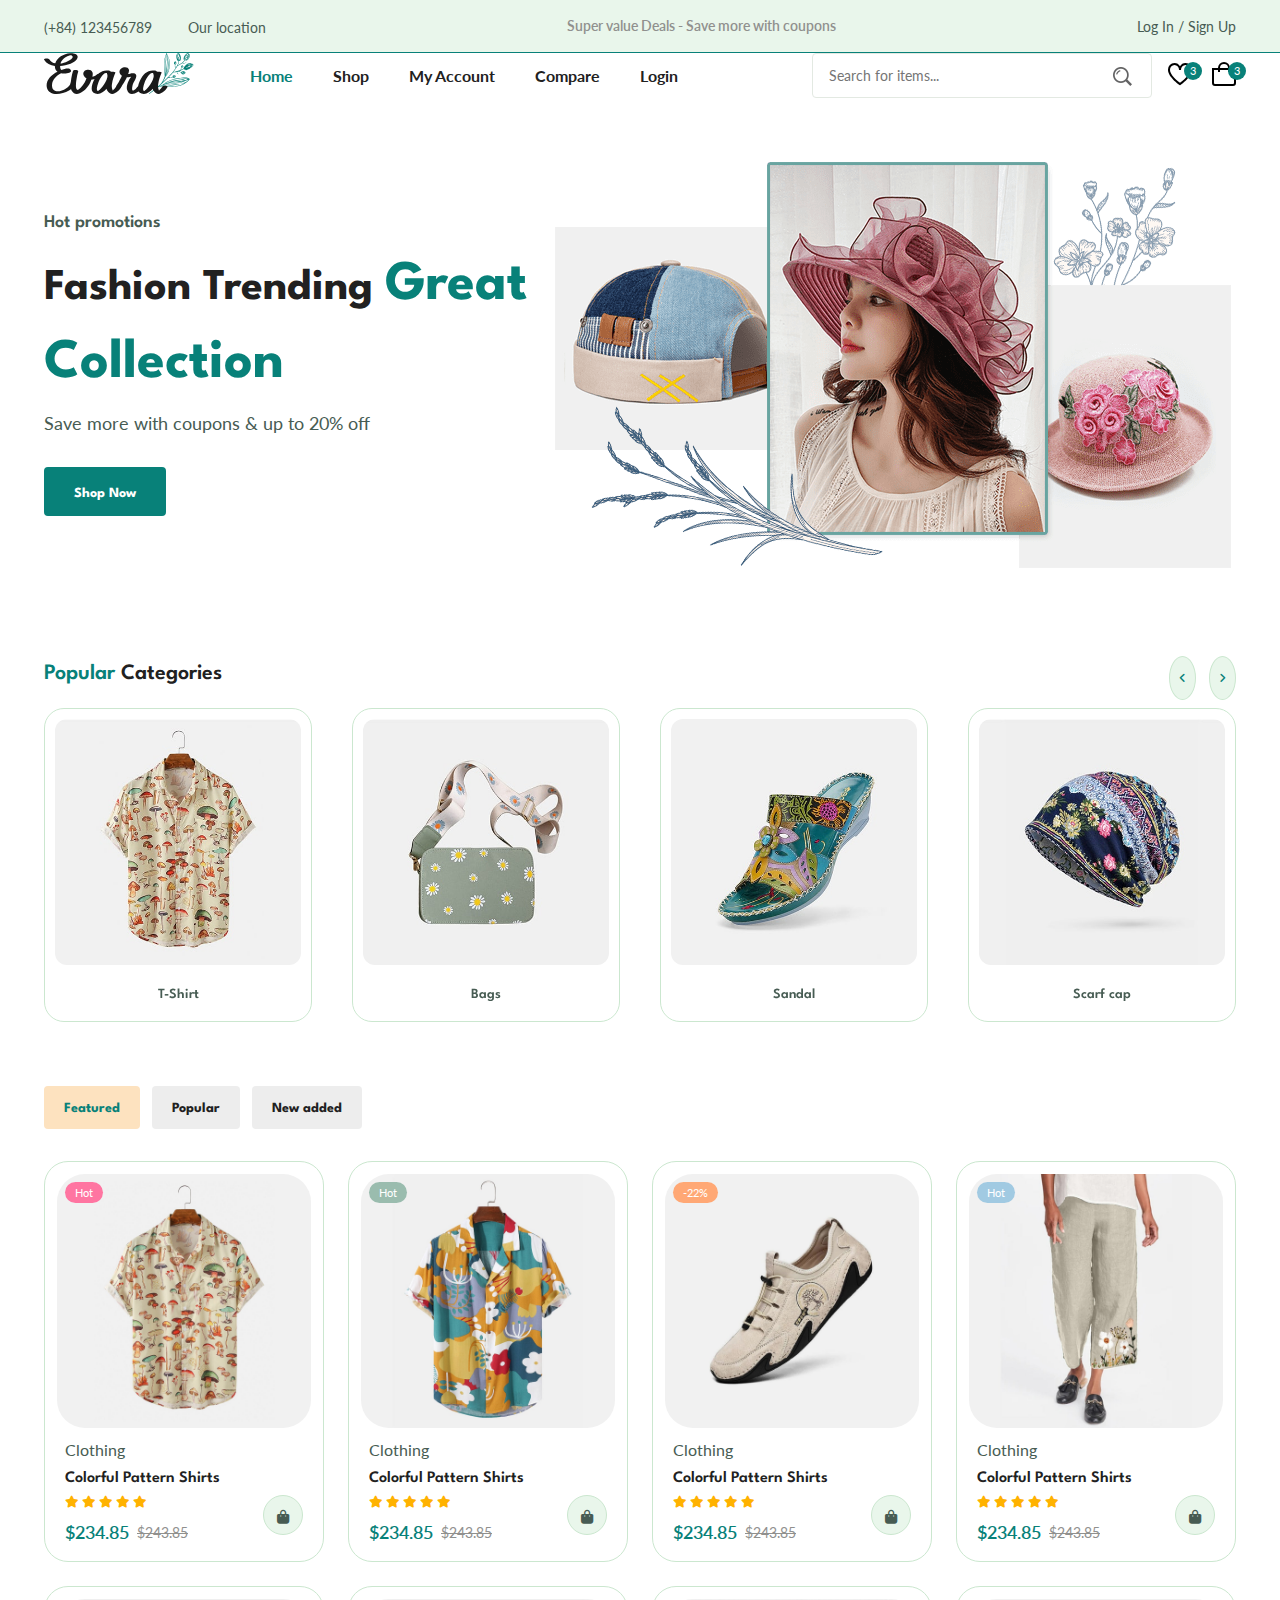
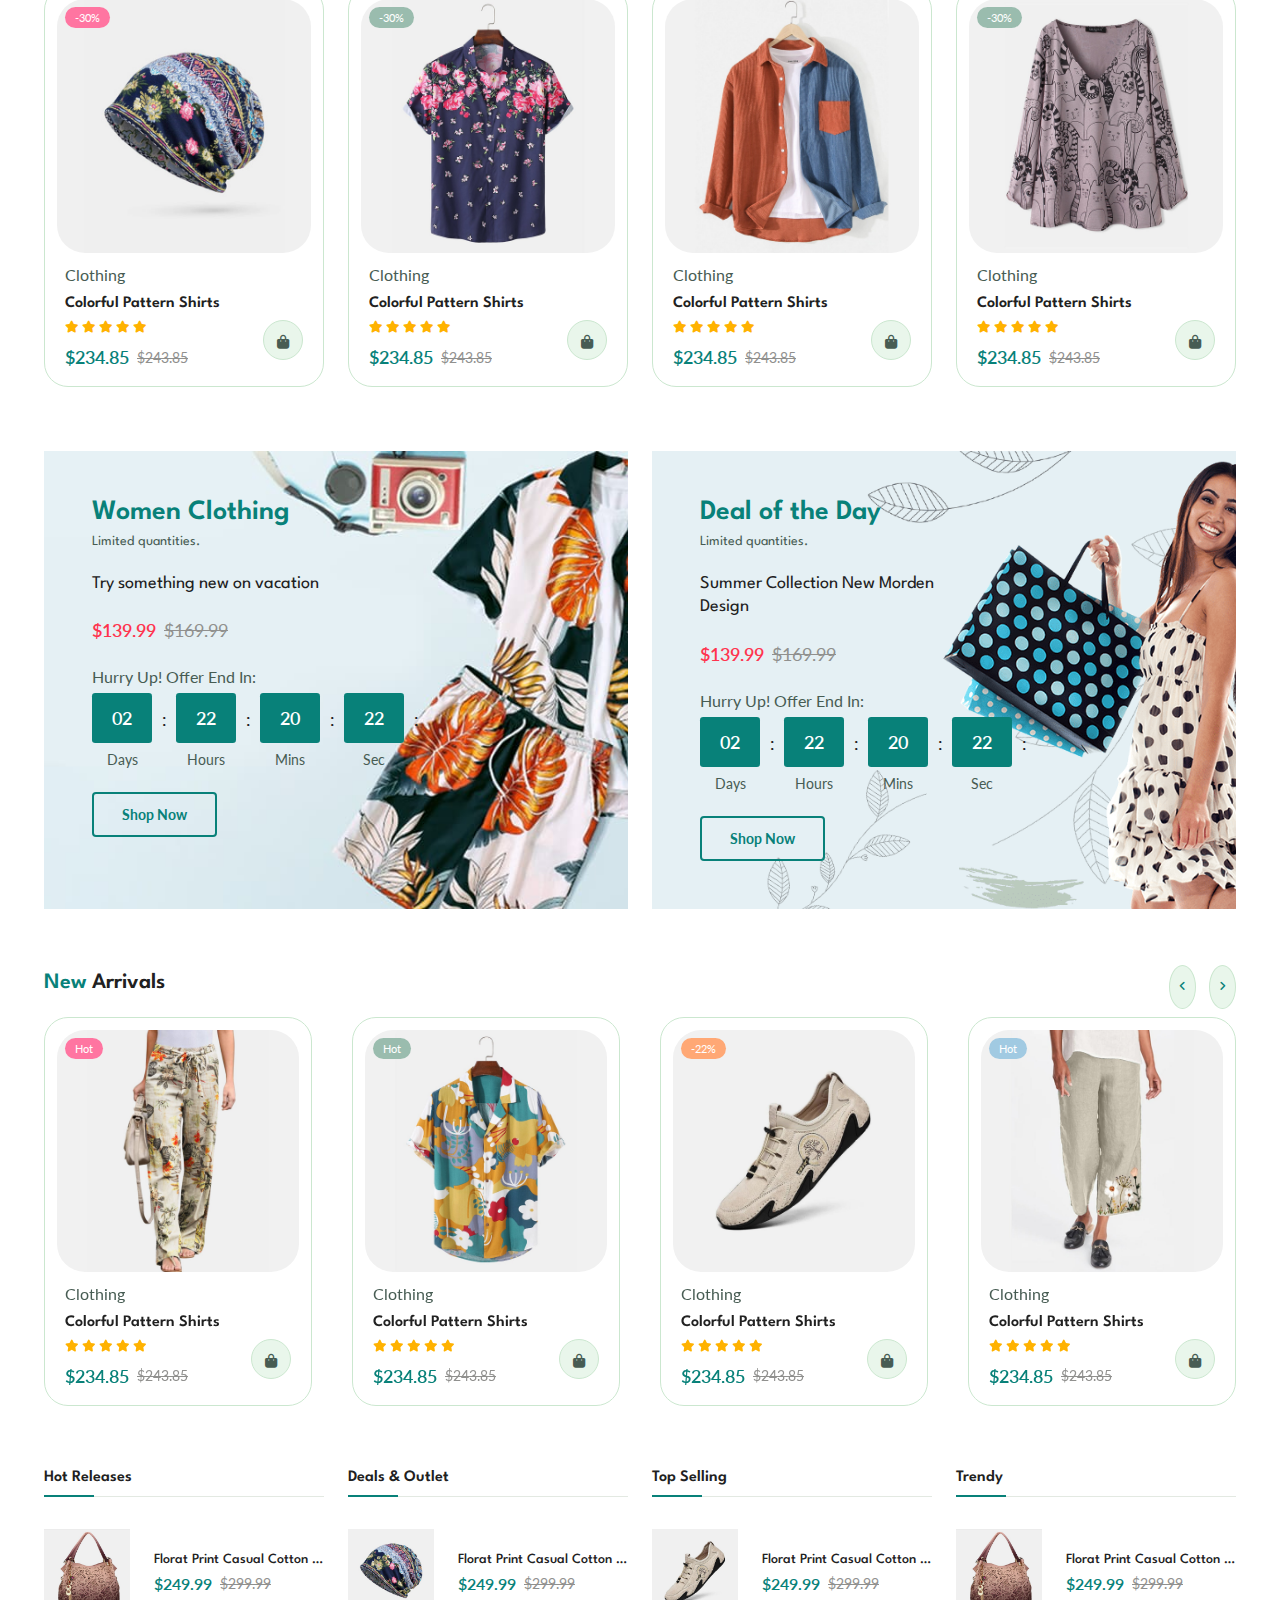
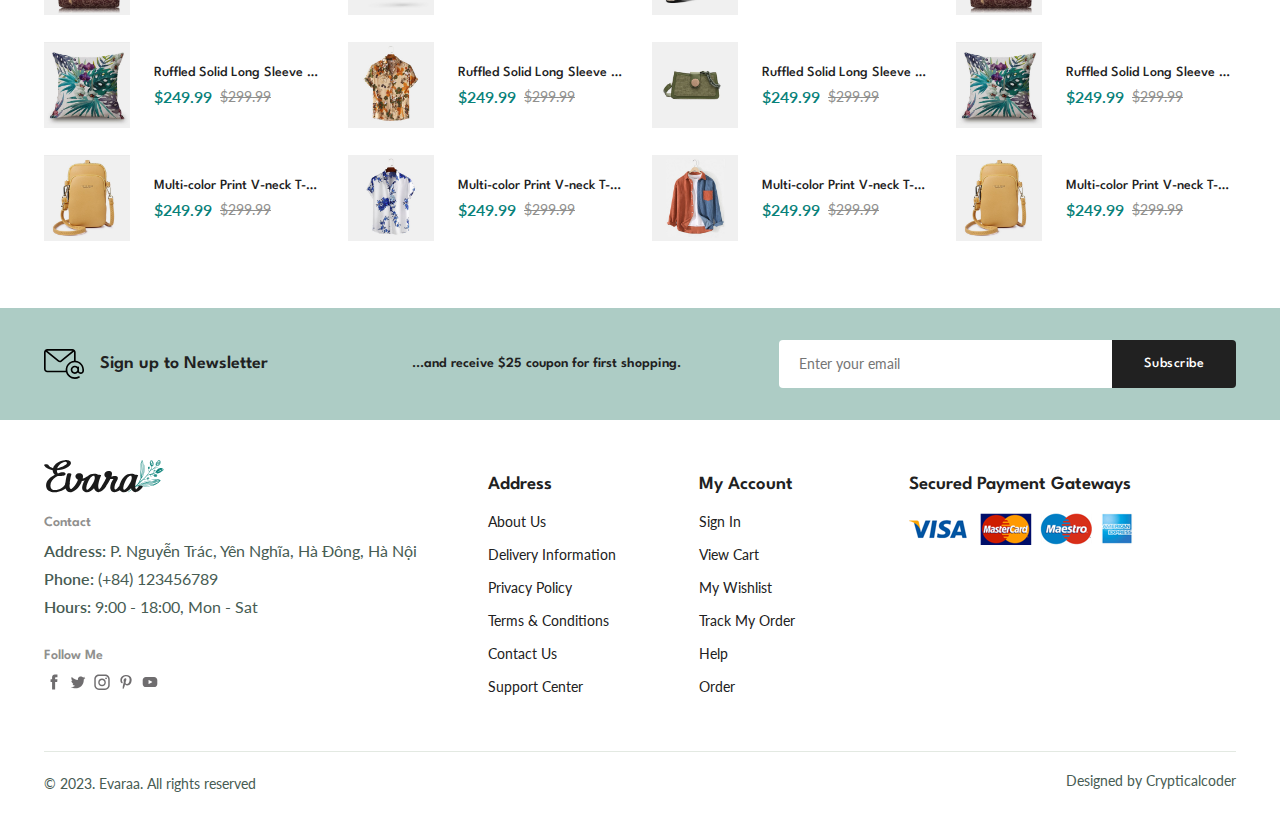
==== index.html @ 33d03ecf "first commit" ====
<!DOCTYPE html>
<html lang="en">

<head>
    <meta charset="UTF-8">
    <meta name="viewport" content="width=device-width, initial-scale=1.0">
    <link rel="stylesheet" href="./assets/css/style.css">
    <link rel="stylesheet" href="https://cdn.jsdelivr.net/npm/swiper@11/swiper-bundle.min.css" />
    <link rel="stylesheet" href="https://cdnjs.cloudflare.com/ajax/libs/font-awesome/6.5.2/css/all.min.css">
    <title>Ecommerce</title>
</head>

<body>
    <header class="header">
        <div class="header__top">
            <div class="header__container container">
                <div class="header__contact">
                    <span>(+84) 123456789</span>
                    <span>Our location</span>
                </div>
                <p class="header__alert-news">
                    Super value Deals - Save more with coupons
                </p>

                <a href="login-register.html" class="header__top-action">
                    Log In / Sign Up
                </a>
            </div>
        </div>

        <nav class="nav container">
            <a href="index.html" class="nav__logo">
                <img src="assets/img/logo.svg" alt="" class="nav__logo-img">
            </a>

            <div class="nav__menu" id="nav-menu">
                <ul class="nav__list">
                    <li class="nav__item">
                        <a href="index.html" class="nav__link active-link">Home</a>
                    </li>

                    <li class="nav__item">
                        <a href="shop.html" class="nav__link">Shop</a>
                    </li>

                    <li class="nav__item">
                        <a href="accounts.html" class="nav__link">My Account</a>
                    </li>

                    <li class="nav__item">
                        <a href="compare.html" class="nav__link">Compare</a>
                    </li>

                    <li class="nav__item">
                        <a href="login-register.html" class="nav__link">Login</a>
                    </li>
                </ul>
                <div class="header__search">
                    <input type="text" placeholder="Search for items..." class="form__input">
                    </input>
                    <button class=" search__btn">
                        <img src="assets/img/search.png" alt="">
                    </button>
                </div>
            </div>

            <div class="header__user-actions">
                <a href="wishlist.html" class="header__action-btn">
                    <img src="assets/img/icon-heart.svg" alt="">
                    <span class="count">3</span>
                </a>
                <a href="cart.html" class="header__action-btn">
                    <img src="assets/img/icon-cart.svg" alt="">
                    <span class="count">3</span>
                </a>
            </div>
        </nav>
    </header>
    <main>
        <section class="home section--lg">
            <div class="home__container container grid">
                <div class="home__content">
                    <span class="home__subtitle">
                        Hot promotions
                    </span>
                    <h1 class="home__title">
                        Fashion Trending <span>Great Collection</span>
                    </h1>
                    <p class="home__description">
                        Save more with coupons & up to 20% off
                    </p>
                    <a href="shop.html" class="btn">Shop Now</a>
                </div>
                <img src="assets/img/home-img.png" alt="" class="home__img">
            </div>
        </section>

        <section class="categories container section">
            <h3 class="section__title">
                <span>Popular</span> Categories
            </h3>
            <div class="categories__container swiper">
                <div class="swiper-wrapper">
                    <a href="shop.html" class="category__item swiper-slide">
                        <img src="assets/img/category-1.jpg" alt="" class="category__img">
                        <h3 class="category__title">T-Shirt</h3>
                    </a>

                    <a href="shop.html" class="category__item swiper-slide">
                        <img src="assets/img/category-2.jpg" alt="" class="category__img">
                        <h3 class="category__title">Bags</h3>
                    </a>

                    <a href="shop.html" class="category__item swiper-slide">
                        <img src="assets/img/category-3.jpg" alt="" class="category__img">
                        <h3 class="category__title">Sandal</h3>
                    </a>

                    <a href="shop.html" class="category__item swiper-slide">
                        <img src="assets/img/category-4.jpg" alt="" class="category__img">
                        <h3 class="category__title">Scarf cap</h3>
                    </a>

                    <a href="shop.html" class="category__item swiper-slide">
                        <img src="assets/img/category-5.jpg" alt="" class="category__img">
                        <h3 class="category__title">Scarf cap</h3>
                    </a>

                    <a href="shop.html" class="category__item swiper-slide">
                        <img src="assets/img/category-6.jpg" alt="" class="category__img">
                        <h3 class="category__title">Scarf cap</h3>
                    </a>

                    <a href="shop.html" class="category__item swiper-slide">
                        <img src="assets/img/category-7.jpg" alt="" class="category__img">
                        <h3 class="category__title">Scarf cap</h3>
                    </a>

                    <a href="shop.html" class="category__item swiper-slide">
                        <img src="assets/img/category-8.jpg" alt="" class="category__img">
                        <h3 class="category__title">Scarf cap</h3>
                    </a>

                </div>
                <div class="swiper-button-next">
                    <i class="fa-solid fa-angle-right"></i>
                </div>
                <div class="swiper-button-prev">
                    <i class="fa-solid fa-angle-left"></i>
                </div>
            </div>
        </section>

        <section class="products container section">
            <div class="tab__btns">
                <span class="tab__btn active-tab" data-target="#featured">Featured</span>
                <span class="tab__btn" data-target="#popular">Popular</span>
                <span class="tab__btn" data-target="#new-added">New added</span>
            </div>

            <div class="tab__items">
                <div class="tab__item active-tab " content id="featured">
                    <div class="products__container grid">
                        <div class="product__item">
                            <div class="product__banner">
                                <a href="details.html" class="product___images">
                                    <img src="assets/img/product-1-1.jpg" alt="" class="product__img default">

                                    <img src="assets/img/product-1-2.jpg" alt="" class="product__img hover">
                                </a>

                                <div class="product__actions">
                                    <a href="#" class="action__btn" aria-label="Quick View">
                                        <i class="fa-regular fa-eye"></i>
                                    </a>

                                    <a href="#" class="action__btn" aria-label="Add To Wishlist">
                                        <i class="fa-regular fa-heart"></i>
                                    </a>
                                    
                                    <a href="#" class="action__btn" aria-label="Compare">
                                        <i class="fa-solid fa-shuffle"></i>
                                    </a>
                                </div>

                                <div class="product__badge light-pink">Hot</div>
                            </div>

                            <div class="product__content">
                                <span class="product__catefory">Clothing</span>
                                <a href="details.html">
                                    <h3 class="product__title">Colorful Pattern Shirts</h3>
                                </a>
                                <div class="product__rating">
                                    <i class="fa-solid fa-star"></i>
                                    <i class="fa-solid fa-star"></i>
                                    <i class="fa-solid fa-star"></i>
                                    <i class="fa-solid fa-star"></i>
                                    <i class="fa-solid fa-star"></i>
                                </div>
                                <div class="product__price flex">
                                    <span class="new__price">$234.85</span>
                                    <span class="old__price">$243.85</span>
                                </div>

                                <a href="#" class="action__btn cart__btn" aria-label="Add To Cart">
                                    <i class="fa-solid fa-bag-shopping"></i>
                                </a>
                            </div>
                        </div>
                        
                        <div class="product__item">
                            <div class="product__banner">
                                <a href="details.html" class="product___images">
                                    <img src="assets/img/product-2-1.jpg" alt="" class="product__img default">

                                    <img src="assets/img/product-2-2.jpg" alt="" class="product__img hover">
                                </a>

                                <div class="product__actions">
                                    <a href="#" class="action__btn" aria-label="Quick View">
                                        <i class="fa-regular fa-eye"></i>
                                    </a>

                                    <a href="#" class="action__btn" aria-label="Add To Wishlist">
                                        <i class="fa-regular fa-heart"></i>
                                    </a>
                                    
                                    <a href="#" class="action__btn" aria-label="Compare">
                                        <i class="fa-solid fa-shuffle"></i>
                                    </a>
                                </div>

                                <div class="product__badge light-green">Hot</div>
                            </div>

                            <div class="product__content">
                                <span class="product__catefory">Clothing</span>
                                <a href="details.html">
                                    <h3 class="product__title">Colorful Pattern Shirts</h3>
                                </a>
                                <div class="product__rating">
                                    <i class="fa-solid fa-star"></i>
                                    <i class="fa-solid fa-star"></i>
                                    <i class="fa-solid fa-star"></i>
                                    <i class="fa-solid fa-star"></i>
                                    <i class="fa-solid fa-star"></i>
                                </div>
                                <div class="product__price flex">
                                    <span class="new__price">$234.85</span>
                                    <span class="old__price">$243.85</span>
                                </div>

                                <a href="#" class="action__btn cart__btn" aria-label="Add To Cart">
                                    <i class="fa-solid fa-bag-shopping"></i>
                                </a>
                            </div>
                        </div>

                        <div class="product__item">
                            <div class="product__banner">
                                <a href="details.html" class="product___images">
                                    <img src="assets/img/product-3-1.jpg" alt="" class="product__img default">

                                    <img src="assets/img/product-3-2.jpg" alt="" class="product__img hover">
                                </a>

                                <div class="product__actions">
                                    <a href="#" class="action__btn" aria-label="Quick View">
                                        <i class="fa-regular fa-eye"></i>
                                    </a>

                                    <a href="#" class="action__btn" aria-label="Add To Wishlist">
                                        <i class="fa-regular fa-heart"></i>
                                    </a>
                                    
                                    <a href="#" class="action__btn" aria-label="Compare">
                                        <i class="fa-solid fa-shuffle"></i>
                                    </a>
                                </div>

                                <div class="product__badge light-orange">-22%</div>
                            </div>

                            <div class="product__content">
                                <span class="product__catefory">Clothing</span>
                                <a href="details.html">
                                    <h3 class="product__title">Colorful Pattern Shirts</h3>
                                </a>
                                <div class="product__rating">
                                    <i class="fa-solid fa-star"></i>
                                    <i class="fa-solid fa-star"></i>
                                    <i class="fa-solid fa-star"></i>
                                    <i class="fa-solid fa-star"></i>
                                    <i class="fa-solid fa-star"></i>
                                </div>
                                <div class="product__price flex">
                                    <span class="new__price">$234.85</span>
                                    <span class="old__price">$243.85</span>
                                </div>

                                <a href="#" class="action__btn cart__btn" aria-label="Add To Cart">
                                    <i class="fa-solid fa-bag-shopping"></i>
                                </a>
                            </div>
                        </div>

                        <div class="product__item">
                            <div class="product__banner">
                                <a href="details.html" class="product___images">
                                    <img src="assets/img/product-4-1.jpg" alt="" class="product__img default">

                                    <img src="assets/img/product-4-2.jpg" alt="" class="product__img hover">
                                </a>

                                <div class="product__actions">
                                    <a href="#" class="action__btn" aria-label="Quick View">
                                        <i class="fa-regular fa-eye"></i>
                                    </a>

                                    <a href="#" class="action__btn" aria-label="Add To Wishlist">
                                        <i class="fa-regular fa-heart"></i>
                                    </a>
                                    
                                    <a href="#" class="action__btn" aria-label="Compare">
                                        <i class="fa-solid fa-shuffle"></i>
                                    </a>
                                </div>

                                <div class="product__badge light-blue">Hot</div>
                            </div>

                            <div class="product__content">
                                <span class="product__catefory">Clothing</span>
                                <a href="details.html">
                                    <h3 class="product__title">Colorful Pattern Shirts</h3>
                                </a>
                                <div class="product__rating">
                                    <i class="fa-solid fa-star"></i>
                                    <i class="fa-solid fa-star"></i>
                                    <i class="fa-solid fa-star"></i>
                                    <i class="fa-solid fa-star"></i>
                                    <i class="fa-solid fa-star"></i>
                                </div>
                                <div class="product__price flex">
                                    <span class="new__price">$234.85</span>
                                    <span class="old__price">$243.85</span>
                                </div>

                                <a href="#" class="action__btn cart__btn" aria-label="Add To Cart">
                                    <i class="fa-solid fa-bag-shopping"></i>
                                </a>
                            </div>
                        </div>

                        <div class="product__item">
                            <div class="product__banner">
                                <a href="details.html" class="product___images">
                                    <img src="assets/img/product-5-1.jpg" alt="" class="product__img default">

                                    <img src="assets/img/product-5-2.jpg" alt="" class="product__img hover">
                                </a>

                                <div class="product__actions">
                                    <a href="#" class="action__btn" aria-label="Quick View">
                                        <i class="fa-regular fa-eye"></i>
                                    </a>

                                    <a href="#" class="action__btn" aria-label="Add To Wishlist">
                                        <i class="fa-regular fa-heart"></i>
                                    </a>
                                    
                                    <a href="#" class="action__btn" aria-label="Compare">
                                        <i class="fa-solid fa-shuffle"></i>
                                    </a>
                                </div>

                                <div class="product__badge light-pink">-30%</div>
                            </div>

                            <div class="product__content">
                                <span class="product__catefory">Clothing</span>
                                <a href="details.html">
                                    <h3 class="product__title">Colorful Pattern Shirts</h3>
                                </a>
                                <div class="product__rating">
                                    <i class="fa-solid fa-star"></i>
                                    <i class="fa-solid fa-star"></i>
                                    <i class="fa-solid fa-star"></i>
                                    <i class="fa-solid fa-star"></i>
                                    <i class="fa-solid fa-star"></i>
                                </div>
                                <div class="product__price flex">
                                    <span class="new__price">$234.85</span>
                                    <span class="old__price">$243.85</span>
                                </div>

                                <a href="#" class="action__btn cart__btn" aria-label="Add To Cart">
                                    <i class="fa-solid fa-bag-shopping"></i>
                                </a>
                            </div>
                        </div>

                        <div class="product__item">
                            <div class="product__banner">
                                <a href="details.html" class="product___images">
                                    <img src="assets/img/product-6-1.jpg" alt="" class="product__img default">

                                    <img src="assets/img/product-6-2.jpg" alt="" class="product__img hover">
                                </a>

                                <div class="product__actions">
                                    <a href="#" class="action__btn" aria-label="Quick View">
                                        <i class="fa-regular fa-eye"></i>
                                    </a>

                                    <a href="#" class="action__btn" aria-label="Add To Wishlist">
                                        <i class="fa-regular fa-heart"></i>
                                    </a>
                                    
                                    <a href="#" class="action__btn" aria-label="Compare">
                                        <i class="fa-solid fa-shuffle"></i>
                                    </a>
                                </div>

                                <div class="product__badge light-green">-30%</div>
                            </div>

                            <div class="product__content">
                                <span class="product__catefory">Clothing</span>
                                <a href="details.html">
                                    <h3 class="product__title">Colorful Pattern Shirts</h3>
                                </a>
                                <div class="product__rating">
                                    <i class="fa-solid fa-star"></i>
                                    <i class="fa-solid fa-star"></i>
                                    <i class="fa-solid fa-star"></i>
                                    <i class="fa-solid fa-star"></i>
                                    <i class="fa-solid fa-star"></i>
                                </div>
                                <div class="product__price flex">
                                    <span class="new__price">$234.85</span>
                                    <span class="old__price">$243.85</span>
                                </div>

                                <a href="#" class="action__btn cart__btn" aria-label="Add To Cart">
                                    <i class="fa-solid fa-bag-shopping"></i>
                                </a>
                            </div>
                        </div>

                        <div class="product__item">
                            <div class="product__banner">
                                <a href="details.html" class="product___images">
                                    <img src="assets/img/product-8-1.jpg" alt="" class="product__img default">

                                    <img src="assets/img/product-8-2.jpg" alt="" class="product__img hover">
                                </a>

                                <div class="product__actions">
                                    <a href="#" class="action__btn" aria-label="Quick View">
                                        <i class="fa-regular fa-eye"></i>
                                    </a>

                                    <a href="#" class="action__btn" aria-label="Add To Wishlist">
                                        <i class="fa-regular fa-heart"></i>
                                    </a>
                                    
                                    <a href="#" class="action__btn" aria-label="Compare">
                                        <i class="fa-solid fa-shuffle"></i>
                                    </a>
                                </div>

                                <!-- <div class="product__badge light-green">-30%</div> -->
                            </div>

                            <div class="product__content">
                                <span class="product__catefory">Clothing</span>
                                <a href="details.html">
                                    <h3 class="product__title">Colorful Pattern Shirts</h3>
                                </a>
                                <div class="product__rating">
                                    <i class="fa-solid fa-star"></i>
                                    <i class="fa-solid fa-star"></i>
                                    <i class="fa-solid fa-star"></i>
                                    <i class="fa-solid fa-star"></i>
                                    <i class="fa-solid fa-star"></i>
                                </div>
                                <div class="product__price flex">
                                    <span class="new__price">$234.85</span>
                                    <span class="old__price">$243.85</span>
                                </div>

                                <a href="#" class="action__btn cart__btn" aria-label="Add To Cart">
                                    <i class="fa-solid fa-bag-shopping"></i>
                                </a>
                            </div>
                        </div>

                        <div class="product__item">
                            <div class="product__banner">
                                <a href="details.html" class="product___images">
                                    <img src="assets/img/product-7-1.jpg" alt="" class="product__img default">

                                    <img src="assets/img/product-7-2.jpg" alt="" class="product__img hover">
                                </a>

                                <div class="product__actions">
                                    <a href="#" class="action__btn" aria-label="Quick View">
                                        <i class="fa-regular fa-eye"></i>
                                    </a>

                                    <a href="#" class="action__btn" aria-label="Add To Wishlist">
                                        <i class="fa-regular fa-heart"></i>
                                    </a>
                                    
                                    <a href="#" class="action__btn" aria-label="Compare">
                                        <i class="fa-solid fa-shuffle"></i>
                                    </a>
                                </div>

                                <div class="product__badge light-green">-30%</div>
                            </div>

                            <div class="product__content">
                                <span class="product__catefory">Clothing</span>
                                <a href="details.html">
                                    <h3 class="product__title">Colorful Pattern Shirts</h3>
                                </a>
                                <div class="product__rating">
                                    <i class="fa-solid fa-star"></i>
                                    <i class="fa-solid fa-star"></i>
                                    <i class="fa-solid fa-star"></i>
                                    <i class="fa-solid fa-star"></i>
                                    <i class="fa-solid fa-star"></i>
                                </div>
                                <div class="product__price flex">
                                    <span class="new__price">$234.85</span>
                                    <span class="old__price">$243.85</span>
                                </div>

                                <a href="#" class="action__btn cart__btn" aria-label="Add To Cart">
                                    <i class="fa-solid fa-bag-shopping"></i>
                                </a>
                            </div>
                        </div>
                    </div>
                </div>
                
                <div class="tab__item" content id="popular">
                    <div class="products__container grid">
                        <div class="product__item">
                            <div class="product__banner">
                                <a href="details.html" class="product___images">
                                    <img src="assets/img/product-10-1.jpg" alt="" class="product__img default">

                                    <img src="assets/img/product-10-2.jpg" alt="" class="product__img hover">
                                </a>

                                <div class="product__actions">
                                    <a href="#" class="action__btn" aria-label="Quick View">
                                        <i class="fa-regular fa-eye"></i>
                                    </a>

                                    <a href="#" class="action__btn" aria-label="Add To Wishlist">
                                        <i class="fa-regular fa-heart"></i>
                                    </a>
                                    
                                    <a href="#" class="action__btn" aria-label="Compare">
                                        <i class="fa-solid fa-shuffle"></i>
                                    </a>
                                </div>

                                <div class="product__badge light-pink">Hot</div>
                            </div>

                            <div class="product__content">
                                <span class="product__catefory">Clothing</span>
                                <a href="details.html">
                                    <h3 class="product__title">Colorful Pattern Shirts</h3>
                                </a>
                                <div class="product__rating">
                                    <i class="fa-solid fa-star"></i>
                                    <i class="fa-solid fa-star"></i>
                                    <i class="fa-solid fa-star"></i>
                                    <i class="fa-solid fa-star"></i>
                                    <i class="fa-solid fa-star"></i>
                                </div>
                                <div class="product__price flex">
                                    <span class="new__price">$234.85</span>
                                    <span class="old__price">$243.85</span>
                                </div>

                                <a href="#" class="action__btn cart__btn" aria-label="Add To Cart">
                                    <i class="fa-solid fa-bag-shopping"></i>
                                </a>
                            </div>
                        </div>
                        
                        <div class="product__item">
                            <div class="product__banner">
                                <a href="details.html" class="product___images">
                                    <img src="assets/img/product-2-1.jpg" alt="" class="product__img default">

                                    <img src="assets/img/product-2-2.jpg" alt="" class="product__img hover">
                                </a>

                                <div class="product__actions">
                                    <a href="#" class="action__btn" aria-label="Quick View">
                                        <i class="fa-regular fa-eye"></i>
                                    </a>

                                    <a href="#" class="action__btn" aria-label="Add To Wishlist">
                                        <i class="fa-regular fa-heart"></i>
                                    </a>
                                    
                                    <a href="#" class="action__btn" aria-label="Compare">
                                        <i class="fa-solid fa-shuffle"></i>
                                    </a>
                                </div>

                                <div class="product__badge light-green">Hot</div>
                            </div>

                            <div class="product__content">
                                <span class="product__catefory">Clothing</span>
                                <a href="details.html">
                                    <h3 class="product__title">Colorful Pattern Shirts</h3>
                                </a>
                                <div class="product__rating">
                                    <i class="fa-solid fa-star"></i>
                                    <i class="fa-solid fa-star"></i>
                                    <i class="fa-solid fa-star"></i>
                                    <i class="fa-solid fa-star"></i>
                                    <i class="fa-solid fa-star"></i>
                                </div>
                                <div class="product__price flex">
                                    <span class="new__price">$234.85</span>
                                    <span class="old__price">$243.85</span>
                                </div>

                                <a href="#" class="action__btn cart__btn" aria-label="Add To Cart">
                                    <i class="fa-solid fa-bag-shopping"></i>
                                </a>
                            </div>
                        </div>

                        <div class="product__item">
                            <div class="product__banner">
                                <a href="details.html" class="product___images">
                                    <img src="assets/img/product-3-1.jpg" alt="" class="product__img default">

                                    <img src="assets/img/product-3-2.jpg" alt="" class="product__img hover">
                                </a>

                                <div class="product__actions">
                                    <a href="#" class="action__btn" aria-label="Quick View">
                                        <i class="fa-regular fa-eye"></i>
                                    </a>

                                    <a href="#" class="action__btn" aria-label="Add To Wishlist">
                                        <i class="fa-regular fa-heart"></i>
                                    </a>
                                    
                                    <a href="#" class="action__btn" aria-label="Compare">
                                        <i class="fa-solid fa-shuffle"></i>
                                    </a>
                                </div>

                                <div class="product__badge light-orange">-22%</div>
                            </div>

                            <div class="product__content">
                                <span class="product__catefory">Clothing</span>
                                <a href="details.html">
                                    <h3 class="product__title">Colorful Pattern Shirts</h3>
                                </a>
                                <div class="product__rating">
                                    <i class="fa-solid fa-star"></i>
                                    <i class="fa-solid fa-star"></i>
                                    <i class="fa-solid fa-star"></i>
                                    <i class="fa-solid fa-star"></i>
                                    <i class="fa-solid fa-star"></i>
                                </div>
                                <div class="product__price flex">
                                    <span class="new__price">$234.85</span>
                                    <span class="old__price">$243.85</span>
                                </div>

                                <a href="#" class="action__btn cart__btn" aria-label="Add To Cart">
                                    <i class="fa-solid fa-bag-shopping"></i>
                                </a>
                            </div>
                        </div>

                        <div class="product__item">
                            <div class="product__banner">
                                <a href="details.html" class="product___images">
                                    <img src="assets/img/product-4-1.jpg" alt="" class="product__img default">

                                    <img src="assets/img/product-4-2.jpg" alt="" class="product__img hover">
                                </a>

                                <div class="product__actions">
                                    <a href="#" class="action__btn" aria-label="Quick View">
                                        <i class="fa-regular fa-eye"></i>
                                    </a>

                                    <a href="#" class="action__btn" aria-label="Add To Wishlist">
                                        <i class="fa-regular fa-heart"></i>
                                    </a>
                                    
                                    <a href="#" class="action__btn" aria-label="Compare">
                                        <i class="fa-solid fa-shuffle"></i>
                                    </a>
                                </div>

                                <div class="product__badge light-blue">Hot</div>
                            </div>

                            <div class="product__content">
                                <span class="product__catefory">Clothing</span>
                                <a href="details.html">
                                    <h3 class="product__title">Colorful Pattern Shirts</h3>
                                </a>
                                <div class="product__rating">
                                    <i class="fa-solid fa-star"></i>
                                    <i class="fa-solid fa-star"></i>
                                    <i class="fa-solid fa-star"></i>
                                    <i class="fa-solid fa-star"></i>
                                    <i class="fa-solid fa-star"></i>
                                </div>
                                <div class="product__price flex">
                                    <span class="new__price">$234.85</span>
                                    <span class="old__price">$243.85</span>
                                </div>

                                <a href="#" class="action__btn cart__btn" aria-label="Add To Cart">
                                    <i class="fa-solid fa-bag-shopping"></i>
                                </a>
                            </div>
                        </div>

                        <div class="product__item">
                            <div class="product__banner">
                                <a href="details.html" class="product___images">
                                    <img src="assets/img/product-5-1.jpg" alt="" class="product__img default">

                                    <img src="assets/img/product-5-2.jpg" alt="" class="product__img hover">
                                </a>

                                <div class="product__actions">
                                    <a href="#" class="action__btn" aria-label="Quick View">
                                        <i class="fa-regular fa-eye"></i>
                                    </a>

                                    <a href="#" class="action__btn" aria-label="Add To Wishlist">
                                        <i class="fa-regular fa-heart"></i>
                                    </a>
                                    
                                    <a href="#" class="action__btn" aria-label="Compare">
                                        <i class="fa-solid fa-shuffle"></i>
                                    </a>
                                </div>

                                <div class="product__badge light-pink">-30%</div>
                            </div>

                            <div class="product__content">
                                <span class="product__catefory">Clothing</span>
                                <a href="details.html">
                                    <h3 class="product__title">Colorful Pattern Shirts</h3>
                                </a>
                                <div class="product__rating">
                                    <i class="fa-solid fa-star"></i>
                                    <i class="fa-solid fa-star"></i>
                                    <i class="fa-solid fa-star"></i>
                                    <i class="fa-solid fa-star"></i>
                                    <i class="fa-solid fa-star"></i>
                                </div>
                                <div class="product__price flex">
                                    <span class="new__price">$234.85</span>
                                    <span class="old__price">$243.85</span>
                                </div>

                                <a href="#" class="action__btn cart__btn" aria-label="Add To Cart">
                                    <i class="fa-solid fa-bag-shopping"></i>
                                </a>
                            </div>
                        </div>

                        <div class="product__item">
                            <div class="product__banner">
                                <a href="details.html" class="product___images">
                                    <img src="assets/img/product-6-1.jpg" alt="" class="product__img default">

                                    <img src="assets/img/product-6-2.jpg" alt="" class="product__img hover">
                                </a>

                                <div class="product__actions">
                                    <a href="#" class="action__btn" aria-label="Quick View">
                                        <i class="fa-regular fa-eye"></i>
                                    </a>

                                    <a href="#" class="action__btn" aria-label="Add To Wishlist">
                                        <i class="fa-regular fa-heart"></i>
                                    </a>
                                    
                                    <a href="#" class="action__btn" aria-label="Compare">
                                        <i class="fa-solid fa-shuffle"></i>
                                    </a>
                                </div>

                                <div class="product__badge light-green">-30%</div>
                            </div>

                            <div class="product__content">
                                <span class="product__catefory">Clothing</span>
                                <a href="details.html">
                                    <h3 class="product__title">Colorful Pattern Shirts</h3>
                                </a>
                                <div class="product__rating">
                                    <i class="fa-solid fa-star"></i>
                                    <i class="fa-solid fa-star"></i>
                                    <i class="fa-solid fa-star"></i>
                                    <i class="fa-solid fa-star"></i>
                                    <i class="fa-solid fa-star"></i>
                                </div>
                                <div class="product__price flex">
                                    <span class="new__price">$234.85</span>
                                    <span class="old__price">$243.85</span>
                                </div>

                                <a href="#" class="action__btn cart__btn" aria-label="Add To Cart">
                                    <i class="fa-solid fa-bag-shopping"></i>
                                </a>
                            </div>
                        </div>

                        <div class="product__item">
                            <div class="product__banner">
                                <a href="details.html" class="product___images">
                                    <img src="assets/img/product-8-1.jpg" alt="" class="product__img default">

                                    <img src="assets/img/product-8-2.jpg" alt="" class="product__img hover">
                                </a>

                                <div class="product__actions">
                                    <a href="#" class="action__btn" aria-label="Quick View">
                                        <i class="fa-regular fa-eye"></i>
                                    </a>

                                    <a href="#" class="action__btn" aria-label="Add To Wishlist">
                                        <i class="fa-regular fa-heart"></i>
                                    </a>
                                    
                                    <a href="#" class="action__btn" aria-label="Compare">
                                        <i class="fa-regular fa-shuffle"></i>
                                    </a>
                                </div>

                                <!-- <div class="product__badge light-green">-30%</div> -->
                            </div>

                            <div class="product__content">
                                <span class="product__catefory">Clothing</span>
                                <a href="details.html">
                                    <h3 class="product__title">Colorful Pattern Shirts</h3>
                                </a>
                                <div class="product__rating">
                                    <i class="fa-solid fa-star"></i>
                                    <i class="fa-solid fa-star"></i>
                                    <i class="fa-solid fa-star"></i>
                                    <i class="fa-solid fa-star"></i>
                                    <i class="fa-solid fa-star"></i>
                                </div>
                                <div class="product__price flex">
                                    <span class="new__price">$234.85</span>
                                    <span class="old__price">$243.85</span>
                                </div>

                                <a href="#" class="action__btn cart__btn" aria-label="Add To Cart">
                                    <i class="fa-solid fa-bag-shopping"></i>
                                </a>
                            </div>
                        </div>

                        <div class="product__item">
                            <div class="product__banner">
                                <a href="details.html" class="product___images">
                                    <img src="assets/img/product-7-1.jpg" alt="" class="product__img default">

                                    <img src="assets/img/product-7-2.jpg" alt="" class="product__img hover">
                                </a>

                                <div class="product__actions">
                                    <a href="#" class="action__btn" aria-label="Quick View">
                                        <i class="fa-regular fa-eye"></i>
                                    </a>

                                    <a href="#" class="action__btn" aria-label="Add To Wishlist">
                                        <i class="fa-regular fa-heart"></i>
                                    </a>
                                    
                                    <a href="#" class="action__btn" aria-label="Compare">
                                        <i class="fa-regular fa-shuffle"></i>
                                    </a>
                                </div>

                                <div class="product__badge light-green">-30%</div>
                            </div>

                            <div class="product__content">
                                <span class="product__catefory">Clothing</span>
                                <a href="details.html">
                                    <h3 class="product__title">Colorful Pattern Shirts</h3>
                                </a>
                                <div class="product__rating">
                                    <i class="fa-solid fa-star"></i>
                                    <i class="fa-solid fa-star"></i>
                                    <i class="fa-solid fa-star"></i>
                                    <i class="fa-solid fa-star"></i>
                                    <i class="fa-solid fa-star"></i>
                                </div>
                                <div class="product__price flex">
                                    <span class="new__price">$234.85</span>
                                    <span class="old__price">$243.85</span>
                                </div>

                                <a href="#" class="action__btn cart__btn" aria-label="Add To Cart">
                                    <i class="fa-solid fa-bag-shopping"></i>
                                </a>
                            </div>
                        </div>
                    </div>
                </div>

                <div class="tab__item" content id="new-added">
                    <div class="products__container grid">
                        <div class="product__item">
                            <div class="product__banner">
                                <a href="details.html" class="product___images">
                                    <img src="assets/img/product-11-1.jpg" alt="" class="product__img default">

                                    <img src="assets/img/product-11-2.jpg" alt="" class="product__img hover">
                                </a>

                                <div class="product__actions">
                                    <a href="#" class="action__btn" aria-label="Quick View">
                                        <i class="fa-regular fa-eye"></i>
                                    </a>

                                    <a href="#" class="action__btn" aria-label="Add To Wishlist">
                                        <i class="fa-regular fa-heart"></i>
                                    </a>
                                    
                                    <a href="#" class="action__btn" aria-label="Compare">
                                        <i class="fa-regular fa-shuffle"></i>
                                    </a>
                                </div>

                                <div class="product__badge light-pink">Hot</div>
                            </div>

                            <div class="product__content">
                                <span class="product__catefory">Clothing</span>
                                <a href="details.html">
                                    <h3 class="product__title">Colorful Pattern Shirts</h3>
                                </a>
                                <div class="product__rating">
                                    <i class="fa-solid fa-star"></i>
                                    <i class="fa-solid fa-star"></i>
                                    <i class="fa-solid fa-star"></i>
                                    <i class="fa-solid fa-star"></i>
                                    <i class="fa-solid fa-star"></i>
                                </div>
                                <div class="product__price flex">
                                    <span class="new__price">$234.85</span>
                                    <span class="old__price">$243.85</span>
                                </div>

                                <a href="#" class="action__btn cart__btn" aria-label="Add To Cart">
                                    <i class="fa-solid fa-bag-shopping"></i>
                                </a>
                            </div>
                        </div>
                        
                        <div class="product__item">
                            <div class="product__banner">
                                <a href="details.html" class="product___images">
                                    <img src="assets/img/product-2-1.jpg" alt="" class="product__img default">

                                    <img src="assets/img/product-2-2.jpg" alt="" class="product__img hover">
                                </a>

                                <div class="product__actions">
                                    <a href="#" class="action__btn" aria-label="Quick View">
                                        <i class="fa-regular fa-eye"></i>
                                    </a>

                                    <a href="#" class="action__btn" aria-label="Add To Wishlist">
                                        <i class="fa-regular fa-heart"></i>
                                    </a>
                                    
                                    <a href="#" class="action__btn" aria-label="Compare">
                                        <i class="fa-solid fa-shuffle"></i>
                                    </a>
                                </div>

                                <div class="product__badge light-green">Hot</div>
                            </div>

                            <div class="product__content">
                                <span class="product__catefory">Clothing</span>
                                <a href="details.html">
                                    <h3 class="product__title">Colorful Pattern Shirts</h3>
                                </a>
                                <div class="product__rating">
                                    <i class="fa-solid fa-star"></i>
                                    <i class="fa-solid fa-star"></i>
                                    <i class="fa-solid fa-star"></i>
                                    <i class="fa-solid fa-star"></i>
                                    <i class="fa-solid fa-star"></i>
                                </div>
                                <div class="product__price flex">
                                    <span class="new__price">$234.85</span>
                                    <span class="old__price">$243.85</span>
                                </div>

                                <a href="#" class="action__btn cart__btn" aria-label="Add To Cart">
                                    <i class="fa-solid fa-bag-shopping"></i>
                                </a>
                            </div>
                        </div>

                        <div class="product__item">
                            <div class="product__banner">
                                <a href="details.html" class="product___images">
                                    <img src="assets/img/product-3-1.jpg" alt="" class="product__img default">

                                    <img src="assets/img/product-3-2.jpg" alt="" class="product__img hover">
                                </a>

                                <div class="product__actions">
                                    <a href="#" class="action__btn" aria-label="Quick View">
                                        <i class="fa-regular fa-eye"></i>
                                    </a>

                                    <a href="#" class="action__btn" aria-label="Add To Wishlist">
                                        <i class="fa-regular fa-heart"></i>
                                    </a>
                                    
                                    <a href="#" class="action__btn" aria-label="Compare">
                                        <i class="fa-solid fa-shuffle"></i>
                                    </a>
                                </div>

                                <div class="product__badge light-orange">-22%</div>
                            </div>

                            <div class="product__content">
                                <span class="product__catefory">Clothing</span>
                                <a href="details.html">
                                    <h3 class="product__title">Colorful Pattern Shirts</h3>
                                </a>
                                <div class="product__rating">
                                    <i class="fa-solid fa-star"></i>
                                    <i class="fa-solid fa-star"></i>
                                    <i class="fa-solid fa-star"></i>
                                    <i class="fa-solid fa-star"></i>
                                    <i class="fa-solid fa-star"></i>
                                </div>
                                <div class="product__price flex">
                                    <span class="new__price">$234.85</span>
                                    <span class="old__price">$243.85</span>
                                </div>

                                <a href="#" class="action__btn cart__btn" aria-label="Add To Cart">
                                    <i class="fa-solid fa-bag-shopping"></i>
                                </a>
                            </div>
                        </div>

                        <div class="product__item">
                            <div class="product__banner">
                                <a href="details.html" class="product___images">
                                    <img src="assets/img/product-4-1.jpg" alt="" class="product__img default">

                                    <img src="assets/img/product-4-2.jpg" alt="" class="product__img hover">
                                </a>

                                <div class="product__actions">
                                    <a href="#" class="action__btn" aria-label="Quick View">
                                        <i class="fa-regular fa-eye"></i>
                                    </a>

                                    <a href="#" class="action__btn" aria-label="Add To Wishlist">
                                        <i class="fa-regular fa-heart"></i>
                                    </a>
                                    
                                    <a href="#" class="action__btn" aria-label="Compare">
                                        <i class="fa-solid fa-shuffle"></i>
                                    </a>
                                </div>

                                <div class="product__badge light-blue">Hot</div>
                            </div>

                            <div class="product__content">
                                <span class="product__catefory">Clothing</span>
                                <a href="details.html">
                                    <h3 class="product__title">Colorful Pattern Shirts</h3>
                                </a>
                                <div class="product__rating">
                                    <i class="fa-solid fa-star"></i>
                                    <i class="fa-solid fa-star"></i>
                                    <i class="fa-solid fa-star"></i>
                                    <i class="fa-solid fa-star"></i>
                                    <i class="fa-solid fa-star"></i>
                                </div>
                                <div class="product__price flex">
                                    <span class="new__price">$234.85</span>
                                    <span class="old__price">$243.85</span>
                                </div>

                                <a href="#" class="action__btn cart__btn" aria-label="Add To Cart">
                                    <i class="fa-solid fa-bag-shopping"></i>
                                </a>
                            </div>
                        </div>

                        <div class="product__item">
                            <div class="product__banner">
                                <a href="details.html" class="product___images">
                                    <img src="assets/img/product-5-1.jpg" alt="" class="product__img default">

                                    <img src="assets/img/product-5-2.jpg" alt="" class="product__img hover">
                                </a>

                                <div class="product__actions">
                                    <a href="#" class="action__btn" aria-label="Quick View">
                                        <i class="fa-regular fa-eye"></i>
                                    </a>

                                    <a href="#" class="action__btn" aria-label="Add To Wishlist">
                                        <i class="fa-regular fa-heart"></i>
                                    </a>
                                    
                                    <a href="#" class="action__btn" aria-label="Compare">
                                        <i class="fa-solid fa-shuffle"></i>
                                    </a>
                                </div>

                                <div class="product__badge light-pink">-30%</div>
                            </div>

                            <div class="product__content">
                                <span class="product__catefory">Clothing</span>
                                <a href="details.html">
                                    <h3 class="product__title">Colorful Pattern Shirts</h3>
                                </a>
                                <div class="product__rating">
                                    <i class="fa-solid fa-star"></i>
                                    <i class="fa-solid fa-star"></i>
                                    <i class="fa-solid fa-star"></i>
                                    <i class="fa-solid fa-star"></i>
                                    <i class="fa-solid fa-star"></i>
                                </div>
                                <div class="product__price flex">
                                    <span class="new__price">$234.85</span>
                                    <span class="old__price">$243.85</span>
                                </div>

                                <a href="#" class="action__btn cart__btn" aria-label="Add To Cart">
                                    <i class="fa-solid fa-bag-shopping"></i>
                                </a>
                            </div>
                        </div>

                        <div class="product__item">
                            <div class="product__banner">
                                <a href="details.html" class="product___images">
                                    <img src="assets/img/product-6-1.jpg" alt="" class="product__img default">

                                    <img src="assets/img/product-6-2.jpg" alt="" class="product__img hover">
                                </a>

                                <div class="product__actions">
                                    <a href="#" class="action__btn" aria-label="Quick View">
                                        <i class="fa-regular fa-eye"></i>
                                    </a>

                                    <a href="#" class="action__btn" aria-label="Add To Wishlist">
                                        <i class="fa-regular fa-heart"></i>
                                    </a>
                                    
                                    <a href="#" class="action__btn" aria-label="Compare">
                                        <i class="fa-solid fa-shuffle"></i>
                                    </a>
                                </div>

                                <div class="product__badge light-green">-30%</div>
                            </div>

                            <div class="product__content">
                                <span class="product__catefory">Clothing</span>
                                <a href="details.html">
                                    <h3 class="product__title">Colorful Pattern Shirts</h3>
                                </a>
                                <div class="product__rating">
                                    <i class="fa-solid fa-star"></i>
                                    <i class="fa-solid fa-star"></i>
                                    <i class="fa-solid fa-star"></i>
                                    <i class="fa-solid fa-star"></i>
                                    <i class="fa-solid fa-star"></i>
                                </div>
                                <div class="product__price flex">
                                    <span class="new__price">$234.85</span>
                                    <span class="old__price">$243.85</span>
                                </div>

                                <a href="#" class="action__btn cart__btn" aria-label="Add To Cart">
                                    <i class="fa-solid fa-bag-shopping"></i>
                                </a>
                            </div>
                        </div>

                        <div class="product__item">
                            <div class="product__banner">
                                <a href="details.html" class="product___images">
                                    <img src="assets/img/product-8-1.jpg" alt="" class="product__img default">

                                    <img src="assets/img/product-8-2.jpg" alt="" class="product__img hover">
                                </a>

                                <div class="product__actions">
                                    <a href="#" class="action__btn" aria-label="Quick View">
                                        <i class="fa-regular fa-eye"></i>
                                    </a>

                                    <a href="#" class="action__btn" aria-label="Add To Wishlist">
                                        <i class="fa-regular fa-heart"></i>
                                    </a>
                                    
                                    <a href="#" class="action__btn" aria-label="Compare">
                                        <i class="fa-solid fa-shuffle"></i>
                                    </a>
                                </div>

                                <!-- <div class="product__badge light-green">-30%</div> -->
                            </div>

                            <div class="product__content">
                                <span class="product__catefory">Clothing</span>
                                <a href="details.html">
                                    <h3 class="product__title">Colorful Pattern Shirts</h3>
                                </a>
                                <div class="product__rating">
                                    <i class="fa-solid fa-star"></i>
                                    <i class="fa-solid fa-star"></i>
                                    <i class="fa-solid fa-star"></i>
                                    <i class="fa-solid fa-star"></i>
                                    <i class="fa-solid fa-star"></i>
                                </div>
                                <div class="product__price flex">
                                    <span class="new__price">$234.85</span>
                                    <span class="old__price">$243.85</span>
                                </div>

                                <a href="#" class="action__btn cart__btn" aria-label="Add To Cart">
                                    <i class="fa-solid fa-bag-shopping"></i>
                                </a>
                            </div>
                        </div>

                        <div class="product__item">
                            <div class="product__banner">
                                <a href="details.html" class="product___images">
                                    <img src="assets/img/product-7-1.jpg" alt="" class="product__img default">

                                    <img src="assets/img/product-7-2.jpg" alt="" class="product__img hover">
                                </a>

                                <div class="product__actions">
                                    <a href="#" class="action__btn" aria-label="Quick View">
                                        <i class="fa-regular fa-eye"></i>
                                    </a>

                                    <a href="#" class="action__btn" aria-label="Add To Wishlist">
                                        <i class="fa-regular fa-heart"></i>
                                    </a>
                                    
                                    <a href="#" class="action__btn" aria-label="Compare">
                                        <i class="fa-solid fa-shuffle"></i>
                                    </a>
                                </div>

                                <div class="product__badge light-green">-30%</div>
                            </div>

                            <div class="product__content">
                                <span class="product__catefory">Clothing</span>
                                <a href="details.html">
                                    <h3 class="product__title">Colorful Pattern Shirts</h3>
                                </a>
                                <div class="product__rating">
                                    <i class="fa-solid fa-star"></i>
                                    <i class="fa-solid fa-star"></i>
                                    <i class="fa-solid fa-star"></i>
                                    <i class="fa-solid fa-star"></i>
                                    <i class="fa-solid fa-star"></i>
                                </div>
                                <div class="product__price flex">
                                    <span class="new__price">$234.85</span>
                                    <span class="old__price">$243.85</span>
                                </div>

                                <a href="#" class="action__btn cart__btn" aria-label="Add To Cart">
                                    <i class="fa-solid fa-bag-shopping"></i>
                                </a>
                            </div>
                        </div>
                    </div>
                </div>
            </div>
        </section>

        <section class="deals section">
            <div class="deals__container container grid">
                <div class="deals__item">
                    <div class="deals__group">
                        <h3 class="deals__brand">Women Clothing</h3>
                        <span class="deals__category">Limited quantities.</span>
                    </div>

                    <h4 class="deals__title">Try something new on vacation</h4>

                    <div class="deals__price flex">
                        <span class="new__price">$139.99</span>
                        <span class="old__price">$169.99</span>
                    </div>

                    <div class="deals__group">
                        <p class="deals__countdown-text">Hurry Up! Offer End In: </p>
                        <div class="countdown">
                            <div class="countdown__amount">
                                <p class="countdown__period">02</p>
                                <span class="unit">Days</span>
                            </div>
                            <div class="countdown__amount">
                                <p class="countdown__period">22</p>
                                <span class="unit">Hours</span>
                            </div>
                            <div class="countdown__amount">
                                <p class="countdown__period">20</p>
                                <span class="unit">Mins</span>
                            </div>
                            <div class="countdown__amount">
                                <p class="countdown__period">22</p>
                                <span class="unit">Sec</span>
                            </div>
                        </div>
                    </div>

                    <div class="deals__btn">
                        <a href="details.html" class="btn btn--md">Shop Now</a>
                    </div>
                </div>
                <div class="deals__item">
                    <div class="deals__group">
                        <h3 class="deals__brand">Deal of the Day</h3>
                        <span class="deals__category">Limited quantities.</span>
                    </div>

                    <h4 class="deals__title">Summer Collection New Morden Design</h4>

                    <div class="deals__price flex">
                        <span class="new__price">$139.99</span>
                        <span class="old__price">$169.99</span>
                    </div>

                    <div class="deals__group">
                        <p class="deals__countdown-text">Hurry Up! Offer End In: </p>
                        <div class="countdown">
                            <div class="countdown__amount">
                                <p class="countdown__period">02</p>
                                <span class="unit">Days</span>
                            </div>
                            <div class="countdown__amount">
                                <p class="countdown__period">22</p>
                                <span class="unit">Hours</span>
                            </div>
                            <div class="countdown__amount">
                                <p class="countdown__period">20</p>
                                <span class="unit">Mins</span>
                            </div>
                            <div class="countdown__amount">
                                <p class="countdown__period">22</p>
                                <span class="unit">Sec</span>
                            </div>
                        </div>
                    </div>

                    <div class="deals__btn">
                        <a href="details.html" class="btn btn--md">Shop Now</a>
                    </div>
                </div>
            </div>
        </section>

        <section class="new__arrivals section container">
            <h3 class="section__title">
                <span>New</span> Arrivals
            </h3>
            <div class="new__container swiper">
                <div class="swiper-wrapper">
                    <div class="product__item  swiper-slide">
                        <div class="product__banner">
                            <a href="details.html" class="product___images">
                                <img src="assets/img/product-11-1.jpg" alt="" class="product__img default">

                                <img src="assets/img/product-11-2.jpg" alt="" class="product__img hover">
                            </a>

                            <div class="product__actions">
                                <a href="#" class="action__btn" aria-label="Quick View">
                                    <i class="fa-regular fa-eye"></i>
                                </a>

                                <a href="#" class="action__btn" aria-label="Add To Wishlist">
                                    <i class="fa-regular fa-heart"></i>
                                </a>
                                
                                <a href="#" class="action__btn" aria-label="Compare">
                                    <i class="fa-regular fa-shuffle"></i>
                                </a>
                            </div>

                            <div class="product__badge light-pink">Hot</div>
                        </div>

                        <div class="product__content">
                            <span class="product__catefory">Clothing</span>
                            <a href="details.html">
                                <h3 class="product__title">Colorful Pattern Shirts</h3>
                            </a>
                            <div class="product__rating">
                                <i class="fa-solid fa-star"></i>
                                <i class="fa-solid fa-star"></i>
                                <i class="fa-solid fa-star"></i>
                                <i class="fa-solid fa-star"></i>
                                <i class="fa-solid fa-star"></i>
                            </div>
                            <div class="product__price flex">
                                <span class="new__price">$234.85</span>
                                <span class="old__price">$243.85</span>
                            </div>

                            <a href="#" class="action__btn cart__btn" aria-label="Add To Cart">
                                <i class="fa-solid fa-bag-shopping"></i>
                            </a>
                        </div>
                    </div>
                    
                    <div class="product__item swiper-slide">
                        <div class="product__banner">
                            <a href="details.html" class="product___images">
                                <img src="assets/img/product-2-1.jpg" alt="" class="product__img default">

                                <img src="assets/img/product-2-2.jpg" alt="" class="product__img hover">
                            </a>

                            <div class="product__actions">
                                <a href="#" class="action__btn" aria-label="Quick View">
                                    <i class="fa-regular fa-eye"></i>
                                </a>

                                <a href="#" class="action__btn" aria-label="Add To Wishlist">
                                    <i class="fa-regular fa-heart"></i>
                                </a>
                                
                                <a href="#" class="action__btn" aria-label="Compare">
                                    <i class="fa-solid fa-shuffle"></i>
                                </a>
                            </div>

                            <div class="product__badge light-green">Hot</div>
                        </div>

                        <div class="product__content">
                            <span class="product__catefory">Clothing</span>
                            <a href="details.html">
                                <h3 class="product__title">Colorful Pattern Shirts</h3>
                            </a>
                            <div class="product__rating">
                                <i class="fa-solid fa-star"></i>
                                <i class="fa-solid fa-star"></i>
                                <i class="fa-solid fa-star"></i>
                                <i class="fa-solid fa-star"></i>
                                <i class="fa-solid fa-star"></i>
                            </div>
                            <div class="product__price flex">
                                <span class="new__price">$234.85</span>
                                <span class="old__price">$243.85</span>
                            </div>

                            <a href="#" class="action__btn cart__btn" aria-label="Add To Cart">
                                <i class="fa-solid fa-bag-shopping"></i>
                            </a>
                        </div>
                    </div>

                    <div class="product__item swiper-slide">
                        <div class="product__banner">
                            <a href="details.html" class="product___images">
                                <img src="assets/img/product-3-1.jpg" alt="" class="product__img default">

                                <img src="assets/img/product-3-2.jpg" alt="" class="product__img hover">
                            </a>

                            <div class="product__actions">
                                <a href="#" class="action__btn" aria-label="Quick View">
                                    <i class="fa-regular fa-eye"></i>
                                </a>

                                <a href="#" class="action__btn" aria-label="Add To Wishlist">
                                    <i class="fa-regular fa-heart"></i>
                                </a>
                                
                                <a href="#" class="action__btn" aria-label="Compare">
                                    <i class="fa-solid fa-shuffle"></i>
                                </a>
                            </div>

                            <div class="product__badge light-orange">-22%</div>
                        </div>

                        <div class="product__content">
                            <span class="product__catefory">Clothing</span>
                            <a href="details.html">
                                <h3 class="product__title">Colorful Pattern Shirts</h3>
                            </a>
                            <div class="product__rating">
                                <i class="fa-solid fa-star"></i>
                                <i class="fa-solid fa-star"></i>
                                <i class="fa-solid fa-star"></i>
                                <i class="fa-solid fa-star"></i>
                                <i class="fa-solid fa-star"></i>
                            </div>
                            <div class="product__price flex">
                                <span class="new__price">$234.85</span>
                                <span class="old__price">$243.85</span>
                            </div>

                            <a href="#" class="action__btn cart__btn" aria-label="Add To Cart">
                                <i class="fa-solid fa-bag-shopping"></i>
                            </a>
                        </div>
                    </div>

                    <div class="product__item swiper-slide">
                        <div class="product__banner">
                            <a href="details.html" class="product___images">
                                <img src="assets/img/product-4-1.jpg" alt="" class="product__img default">

                                <img src="assets/img/product-4-2.jpg" alt="" class="product__img hover">
                            </a>

                            <div class="product__actions">
                                <a href="#" class="action__btn" aria-label="Quick View">
                                    <i class="fa-regular fa-eye"></i>
                                </a>

                                <a href="#" class="action__btn" aria-label="Add To Wishlist">
                                    <i class="fa-regular fa-heart"></i>
                                </a>
                                
                                <a href="#" class="action__btn" aria-label="Compare">
                                    <i class="fa-solid fa-shuffle"></i>
                                </a>
                            </div>

                            <div class="product__badge light-blue">Hot</div>
                        </div>

                        <div class="product__content">
                            <span class="product__catefory">Clothing</span>
                            <a href="details.html">
                                <h3 class="product__title">Colorful Pattern Shirts</h3>
                            </a>
                            <div class="product__rating">
                                <i class="fa-solid fa-star"></i>
                                <i class="fa-solid fa-star"></i>
                                <i class="fa-solid fa-star"></i>
                                <i class="fa-solid fa-star"></i>
                                <i class="fa-solid fa-star"></i>
                            </div>
                            <div class="product__price flex">
                                <span class="new__price">$234.85</span>
                                <span class="old__price">$243.85</span>
                            </div>

                            <a href="#" class="action__btn cart__btn" aria-label="Add To Cart">
                                <i class="fa-solid fa-bag-shopping"></i>
                            </a>
                        </div>
                    </div>

                    <div class="product__item swiper-slide">
                        <div class="product__banner">
                            <a href="details.html" class="product___images">
                                <img src="assets/img/product-5-1.jpg" alt="" class="product__img default">

                                <img src="assets/img/product-5-2.jpg" alt="" class="product__img hover">
                            </a>

                            <div class="product__actions">
                                <a href="#" class="action__btn" aria-label="Quick View">
                                    <i class="fa-regular fa-eye"></i>
                                </a>

                                <a href="#" class="action__btn" aria-label="Add To Wishlist">
                                    <i class="fa-regular fa-heart"></i>
                                </a>
                                
                                <a href="#" class="action__btn" aria-label="Compare">
                                    <i class="fa-solid fa-shuffle"></i>
                                </a>
                            </div>

                            <div class="product__badge light-pink">-30%</div>
                        </div>

                        <div class="product__content">
                            <span class="product__catefory">Clothing</span>
                            <a href="details.html">
                                <h3 class="product__title">Colorful Pattern Shirts</h3>
                            </a>
                            <div class="product__rating">
                                <i class="fa-solid fa-star"></i>
                                <i class="fa-solid fa-star"></i>
                                <i class="fa-solid fa-star"></i>
                                <i class="fa-solid fa-star"></i>
                                <i class="fa-solid fa-star"></i>
                            </div>
                            <div class="product__price flex">
                                <span class="new__price">$234.85</span>
                                <span class="old__price">$243.85</span>
                            </div>

                            <a href="#" class="action__btn cart__btn" aria-label="Add To Cart">
                                <i class="fa-solid fa-bag-shopping"></i>
                            </a>
                        </div>
                    </div>

                    <div class="product__item swiper-slide">
                        <div class="product__banner">
                            <a href="details.html" class="product___images">
                                <img src="assets/img/product-6-1.jpg" alt="" class="product__img default">

                                <img src="assets/img/product-6-2.jpg" alt="" class="product__img hover">
                            </a>

                            <div class="product__actions">
                                <a href="#" class="action__btn" aria-label="Quick View">
                                    <i class="fa-regular fa-eye"></i>
                                </a>

                                <a href="#" class="action__btn" aria-label="Add To Wishlist">
                                    <i class="fa-regular fa-heart"></i>
                                </a>
                                
                                <a href="#" class="action__btn" aria-label="Compare">
                                    <i class="fa-solid fa-shuffle"></i>
                                </a>
                            </div>

                            <div class="product__badge light-green">-30%</div>
                        </div>

                        <div class="product__content">
                            <span class="product__catefory">Clothing</span>
                            <a href="details.html">
                                <h3 class="product__title">Colorful Pattern Shirts</h3>
                            </a>
                            <div class="product__rating">
                                <i class="fa-solid fa-star"></i>
                                <i class="fa-solid fa-star"></i>
                                <i class="fa-solid fa-star"></i>
                                <i class="fa-solid fa-star"></i>
                                <i class="fa-solid fa-star"></i>
                            </div>
                            <div class="product__price flex">
                                <span class="new__price">$234.85</span>
                                <span class="old__price">$243.85</span>
                            </div>

                            <a href="#" class="action__btn cart__btn" aria-label="Add To Cart">
                                <i class="fa-solid fa-bag-shopping"></i>
                            </a>
                        </div>
                    </div>

                    <div class="product__item swiper-slide">
                        <div class="product__banner">
                            <a href="details.html" class="product___images">
                                <img src="assets/img/product-8-1.jpg" alt="" class="product__img default">

                                <img src="assets/img/product-8-2.jpg" alt="" class="product__img hover">
                            </a>

                            <div class="product__actions">
                                <a href="#" class="action__btn" aria-label="Quick View">
                                    <i class="fa-regular fa-eye"></i>
                                </a>

                                <a href="#" class="action__btn" aria-label="Add To Wishlist">
                                    <i class="fa-regular fa-heart"></i>
                                </a>
                                
                                <a href="#" class="action__btn" aria-label="Compare">
                                    <i class="fa-solid fa-shuffle"></i>
                                </a>
                            </div>

                            <!-- <div class="product__badge light-green">-30%</div> -->
                        </div>

                        <div class="product__content">
                            <span class="product__catefory">Clothing</span>
                            <a href="details.html">
                                <h3 class="product__title">Colorful Pattern Shirts</h3>
                            </a>
                            <div class="product__rating">
                                <i class="fa-solid fa-star"></i>
                                <i class="fa-solid fa-star"></i>
                                <i class="fa-solid fa-star"></i>
                                <i class="fa-solid fa-star"></i>
                                <i class="fa-solid fa-star"></i>
                            </div>
                            <div class="product__price flex">
                                <span class="new__price">$234.85</span>
                                <span class="old__price">$243.85</span>
                            </div>

                            <a href="#" class="action__btn cart__btn" aria-label="Add To Cart">
                                <i class="fa-solid fa-bag-shopping"></i>
                            </a>
                        </div>
                    </div>

                    <div class="product__item swiper-slide">
                        <div class="product__banner">
                            <a href="details.html" class="product___images">
                                <img src="assets/img/product-7-1.jpg" alt="" class="product__img default">

                                <img src="assets/img/product-7-2.jpg" alt="" class="product__img hover">
                            </a>

                            <div class="product__actions">
                                <a href="#" class="action__btn" aria-label="Quick View">
                                    <i class="fa-regular fa-eye"></i>
                                </a>

                                <a href="#" class="action__btn" aria-label="Add To Wishlist">
                                    <i class="fa-regular fa-heart"></i>
                                </a>
                                
                                <a href="#" class="action__btn" aria-label="Compare">
                                    <i class="fa-solid fa-shuffle"></i>
                                </a>
                            </div>

                            <div class="product__badge light-green">-30%</div>
                        </div>

                        <div class="product__content">
                            <span class="product__catefory">Clothing</span>
                            <a href="details.html">
                                <h3 class="product__title">Colorful Pattern Shirts</h3>
                            </a>
                            <div class="product__rating">
                                <i class="fa-solid fa-star"></i>
                                <i class="fa-solid fa-star"></i>
                                <i class="fa-solid fa-star"></i>
                                <i class="fa-solid fa-star"></i>
                                <i class="fa-solid fa-star"></i>
                            </div>
                            <div class="product__price flex">
                                <span class="new__price">$234.85</span>
                                <span class="old__price">$243.85</span>
                            </div>

                            <a href="#" class="action__btn cart__btn" aria-label="Add To Cart">
                                <i class="fa-solid fa-bag-shopping"></i>
                            </a>
                        </div>
                    </div>

                </div>
                <div class="swiper-button-next">
                    <i class="fa-solid fa-angle-right"></i>
                </div>
                <div class="swiper-button-prev">
                    <i class="fa-solid fa-angle-left"></i>
                </div>
            </div>
        </section>

        <section class="showcase section">
            <div class="showcase__container container grid">
                <div class="showcase__wrapper">
                    <h3 class="section__title">Hot Releases</h3>

                    <div class="showcase__item">
                        <a href="details.html" class="showcase__img-box">
                            <img src="assets/img/showcase-img-1.jpg" alt="" class="showcase__img">
                        </a>

                        <div class="showcase__content">
                            <a href="details.html">
                                <h4 class="showcase__title">
                                    Florat Print Casual Cotton Dress
                                </h4>
                            </a>

                            <div class="showcase__price flex">
                                <span class="new__price">$249.99</span>
                                <span class="old__price">$299.99</span>
                            </div>
                        </div>
                    </div>
                    <div class="showcase__item">
                        <a href="details.html" class="showcase__img-box">
                            <img src="assets/img/showcase-img-2.jpg" alt="" class="showcase__img">
                        </a>

                        <div class="showcase__content">
                            <a href="details.html">
                                <h4 class="showcase__title">
                                    Ruffled Solid Long Sleeve Blouse
                                </h4>
                            </a>

                            <div class="showcase__price flex">
                                <span class="new__price">$249.99</span>
                                <span class="old__price">$299.99</span>
                            </div>
                        </div>
                    </div>
                    <div class="showcase__item">
                        <a href="details.html" class="showcase__img-box">
                            <img src="assets/img/showcase-img-3.jpg" alt="" class="showcase__img">
                        </a>

                        <div class="showcase__content">
                            <a href="details.html">
                                <h4 class="showcase__title">
                                    Multi-color Print V-neck T-Shirt
                                </h4>
                            </a>

                            <div class="showcase__price flex">
                                <span class="new__price">$249.99</span>
                                <span class="old__price">$299.99</span>
                            </div>
                        </div>
                    </div>
                </div>
                <div class="showcase__wrapper">
                    <h3 class="section__title">Deals & Outlet</h3>

                    <div class="showcase__item">
                        <a href="details.html" class="showcase__img-box">
                            <img src="assets/img/showcase-img-4.jpg" alt="" class="showcase__img">
                        </a>

                        <div class="showcase__content">
                            <a href="details.html">
                                <h4 class="showcase__title">
                                    Florat Print Casual Cotton Dress
                                </h4>
                            </a>

                            <div class="showcase__price flex">
                                <span class="new__price">$249.99</span>
                                <span class="old__price">$299.99</span>
                            </div>
                        </div>
                    </div>
                    <div class="showcase__item">
                        <a href="details.html" class="showcase__img-box">
                            <img src="assets/img/showcase-img-5.jpg" alt="" class="showcase__img">
                        </a>

                        <div class="showcase__content">
                            <a href="details.html">
                                <h4 class="showcase__title">
                                    Ruffled Solid Long Sleeve Blouse
                                </h4>
                            </a>

                            <div class="showcase__price flex">
                                <span class="new__price">$249.99</span>
                                <span class="old__price">$299.99</span>
                            </div>
                        </div>
                    </div>
                    <div class="showcase__item">
                        <a href="details.html" class="showcase__img-box">
                            <img src="assets/img/showcase-img-6.jpg" alt="" class="showcase__img">
                        </a>

                        <div class="showcase__content">
                            <a href="details.html">
                                <h4 class="showcase__title">
                                    Multi-color Print V-neck T-Shirt
                                </h4>
                            </a>

                            <div class="showcase__price flex">
                                <span class="new__price">$249.99</span>
                                <span class="old__price">$299.99</span>
                            </div>
                        </div>
                    </div>
                </div>
                <div class="showcase__wrapper">
                    <h3 class="section__title">Top Selling</h3>

                    <div class="showcase__item">
                        <a href="details.html" class="showcase__img-box">
                            <img src="assets/img/showcase-img-7.jpg" alt="" class="showcase__img">
                        </a>

                        <div class="showcase__content">
                            <a href="details.html">
                                <h4 class="showcase__title">
                                    Florat Print Casual Cotton Dress
                                </h4>
                            </a>

                            <div class="showcase__price flex">
                                <span class="new__price">$249.99</span>
                                <span class="old__price">$299.99</span>
                            </div>
                        </div>
                    </div>
                    <div class="showcase__item">
                        <a href="details.html" class="showcase__img-box">
                            <img src="assets/img/showcase-img-8.jpg" alt="" class="showcase__img">
                        </a>

                        <div class="showcase__content">
                            <a href="details.html">
                                <h4 class="showcase__title">
                                    Ruffled Solid Long Sleeve Blouse
                                </h4>
                            </a>

                            <div class="showcase__price flex">
                                <span class="new__price">$249.99</span>
                                <span class="old__price">$299.99</span>
                            </div>
                        </div>
                    </div>
                    <div class="showcase__item">
                        <a href="details.html" class="showcase__img-box">
                            <img src="assets/img/showcase-img-9.jpg" alt="" class="showcase__img">
                        </a>

                        <div class="showcase__content">
                            <a href="details.html">
                                <h4 class="showcase__title">
                                    Multi-color Print V-neck T-Shirt
                                </h4>
                            </a>

                            <div class="showcase__price flex">
                                <span class="new__price">$249.99</span>
                                <span class="old__price">$299.99</span>
                            </div>
                        </div>
                    </div>
                </div>
                <div class="showcase__wrapper">
                    <h3 class="section__title">Trendy</h3>

                    <div class="showcase__item">
                        <a href="details.html" class="showcase__img-box">
                            <img src="assets/img/showcase-img-1.jpg" alt="" class="showcase__img">
                        </a>

                        <div class="showcase__content">
                            <a href="details.html">
                                <h4 class="showcase__title">
                                    Florat Print Casual Cotton Dress
                                </h4>
                            </a>

                            <div class="showcase__price flex">
                                <span class="new__price">$249.99</span>
                                <span class="old__price">$299.99</span>
                            </div>
                        </div>
                    </div>
                    <div class="showcase__item">
                        <a href="details.html" class="showcase__img-box">
                            <img src="assets/img/showcase-img-2.jpg" alt="" class="showcase__img">
                        </a>

                        <div class="showcase__content">
                            <a href="details.html">
                                <h4 class="showcase__title">
                                    Ruffled Solid Long Sleeve Blouse
                                </h4>
                            </a>

                            <div class="showcase__price flex">
                                <span class="new__price">$249.99</span>
                                <span class="old__price">$299.99</span>
                            </div>
                        </div>
                    </div>
                    <div class="showcase__item">
                        <a href="details.html" class="showcase__img-box">
                            <img src="assets/img/showcase-img-3.jpg" alt="" class="showcase__img">
                        </a>

                        <div class="showcase__content">
                            <a href="details.html">
                                <h4 class="showcase__title">
                                    Multi-color Print V-neck T-Shirt
                                </h4>
                            </a>

                            <div class="showcase__price flex">
                                <span class="new__price">$249.99</span>
                                <span class="old__price">$299.99</span>
                            </div>
                        </div>
                    </div>
                </div>
            </div>
        </section>

        <section class="newsletter section home__newsletter">
            <div class="newsletter__container container grid">
                <h3 class="newsletter__title flex">
                    <img src="assets/img/icon-email.svg" alt="" class="newsletter__icon">
                    Sign up to Newsletter
                </h3>

                <p class="newsletter__description">
                    ...and receive $25 coupon for first shopping.
                </p>

                <form action="" class="newsletter__form">
                    <input type="text" class="newsletter__input" placeholder="Enter your email">
                    <button type="submit" class="newsletter__btn">Subscribe</button>

                </form>
            </div>
        </section>
    </main>

    <footer class="footer container">
        <div class="footer__container grid">
            <div class="footer__content">
                <a href="index.html" class="footer__logo">
                    <img src="assets/img/logo.svg" alt="" class="footer__logo-img">
                </a>

                <h4 class="footer__subtitle">Contact</h4>

                <p class="footer__description">
                    <span>Address: </span>P. Nguyễn Trác, Yên Nghĩa, Hà Đông, Hà Nội
                </p>
                <p class="footer__description">
                    
                    <span>Phone: </span>(+84) 123456789
                </p>
                <p class="footer__description">
                    <span>Hours: </span>9:00 - 18:00, Mon - Sat
                </p>

                <div class="footer__social">
                    <h4 class="footer__subtitle">Follow Me</h4>

                    <div class="footer__social-links flex">
                        <a href="">
                            <img src="assets/img/icon-facebook.svg" alt="" class="footer__social-icon">
                        </a>

                        <a href="">
                            <img src="assets/img/icon-twitter.svg" alt="" class="footer__social-icon">
                        </a>

                        <a href="">
                            <img src="assets/img/icon-instagram.svg" alt="" class="footer__social-icon">
                        </a>

                        <a href="">
                            <img src="assets/img/icon-pinterest.svg" alt="" class="footer__social-icon">
                        </a>

                        <a href="">
                            <img src="assets/img/icon-youtube.svg" alt="" class="footer__social-icon">
                        </a>
                    </div>
                </div>
            </div>
            <div class="footer__content">
                <h3 class="footer__title">Address</h3>

                <ul class="footer_links">
                    <li><a href="" class="footer__link">About Us</a></li>
                    <li><a href="" class="footer__link">Delivery Information </a></li>
                    <li><a href="" class="footer__link">Privacy Policy</a></li>
                    <li><a href="" class="footer__link">Terms & Conditions</a></li>
                    <li><a href="" class="footer__link">Contact Us </a></li>
                    <li><a href="" class="footer__link">Support Center</a></li>
                </ul>
            </div>

            <div class="footer__content">
                <h3 class="footer__title">My Account</h3>

                <ul class="footer_links">
                    <li><a href="" class="footer__link">Sign In</a></li>
                    <li><a href="" class="footer__link">View Cart</a></li>
                    <li><a href="" class="footer__link">My Wishlist</a></li>
                    <li><a href="" class="footer__link">Track My Order</a></li>
                    <li><a href="" class="footer__link">Help </a></li>
                    <li><a href="" class="footer__link">Order</a></li>
                </ul>
            </div>

            <div class="footer__content">
                <h3 class="footer__title">Secured Payment Gateways</h3>

                <img src="assets/img/payment-method.png" alt="" class="payment__img">
            </div>
        </div>

        <div class="footer__bottom">
            <p class="copyright">
                &copy; 2023. Evaraa. All rights reserved
            </p>
            <span class="designer">Designed by Crypticalcoder</span>
        </div>
    </footer>

    <!-- swiper js -->
    <script src="https://cdn.jsdelivr.net/npm/swiper@11/swiper-bundle.min.js"></script>
    <!-- main js -->
    <script src="assets/js/main.js"></script>
</body>

</html>
---- assets/css/style.css ----
/* import gg font */
@import url('https://fonts.googleapis.com/css2?family=Lato:ital,wght@0,100;0,300;0,400;0,700;0,900;1,100;1,300;1,400;1,700;1,900&display=swap');
@import url('https://fonts.googleapis.com/css2?family=Lato:ital,wght@0,100;0,300;0,400;0,700;0,900;1,100;1,300;1,400;1,700;1,900&family=Spartan:wght@100..900&display=swap');

:root {
    --header-height: 4rem;

    --first-color: hsl(176, 88%,27%);
    --first-color-alt: hsl(129,44%,94%);
    --second-color: hsl(34,94%,87%);
    --title-color: hsl(0,0%,13%);
    --text-color: hsl(154,13%,32%);
    --text-color-light: hsl(60,1%,56%);
    --body-color: hsl(0, 0%, 100%);
    --container-color: hsl(0,0%,93%);
    --border-color: hsl(129,36%,85%);
    --border-color-alt: hsl(113,15%,90%);

    --body-font: 'Lato', sans-serif;
    --second-font: 'Spartan', sans-serif;
    --big-font-size: 3.5rem ;
    --h1-font-size: 2.75rem;
    --h2-font-size: 2rem;
    --h3-font-size: 1.75rem;
    --h4-font-size: 1.375rem;
    --large-font-size: 1.125rem;
    --normal-font-size: 1rem;
    --small-font-size: 0.875rem;
    --smaller-font-size: 0.75rem ;
    --tiny-font-size: 0.6875rem ;

    --weight-400: 400;
    --weight-500: 500;
    --weight-600: 600;
    --weight-700: 700;

    --transition: cubic-bezier(0, 0, 0.05, 1);
}
@media screen and (max-width: 1200px) {
    :root {
      --big-font-size: ;
      --h1-font-size: ;
      --h2-font-size: ;
      --h3-font-size: ;
      --h4-font-size: ;
      --large-font-size: ;
      --normal-font-size: ;
      --small-font-size: ;
      --smaller-font-size: ;
      --tiny-font-size: ;
    }
}
/* For large devices */
@media screen and (max-width: 1400px) {
}

@media screen and (max-width: 1200px) {
}

/* For medium devices */
@media screen and (max-width: 992px) {
}

@media screen and (max-width: 768px) {
}

/* For small devices */
@media screen and (max-width: 576px) {
}

@media screen and (max-width: 350px) {
}


*{
    padding: 0;
    margin: 0;
    box-sizing: border-box;
}
input,
textarea,
body{
    color: var(--text-color);
    font-family: var(--body-font);
    font-size: var(--normal-font-size);
    font-weight: var(--weight-400);
}
body{
    background-color: var(--body-color);
}
h1,h2,h3,h4{
    font-family: var(--second-font);
    color: var(--title-color);
    font-weight: var(--weight-600);
}
ul{
    list-style: none;
}
a{
    text-decoration: none;
}
p{
    line-height: 1.5rem;
}
img{
    max-width: 100%;
}
button,textarea,input{
    background-color: transparent;
    border: none;
    outline: none;
}
.container{
    max-width: 95%;
    margin-inline: auto;
    padding-inline: 0.75rem;
}
.grid{
    display: grid;
    gap: 1.5rem;
}
.section{
    padding-block: 2rem;
}
.section__title{
    font-size: var(--h4-font-size);
    margin-bottom: 1.5rem;
}
.section__title span{
    color: var(--first-color);
}
.section--lg{
  padding-block:  4rem;  
}
.form__input{
    border:  1px solid  var(--border-color-alt);
    padding-inline: 1rem;
    height: 45px;
    border-radius: 0.25rem;
    font-size: var(--small-font-size);
}
.flex{
    display: flex;
    align-items: center;
    column-gap: 0.5rem;
}
.old__price{
    color: var(--text-color-light);
    font-size: var(--small-font-size);
    text-decoration: line-through;
}
.new__price{
    color: var(--first-color);
    font-weight: var(--weight-600);
}
.header__top{
    background-color: var(--first-color-alt);
    border-bottom: 1px solid var(--first-color);
    padding-block: 0.875rem;
}
.header__container{
    display: flex;
    align-items: center;
    justify-content:  space-between;
    
}
.header__contact span:first-child{
    margin-right: 2rem;
}
.header__contact span,
.header__alert-news,
.header__top-action{
    font-size: var(--small-font-size);
}
.header__alert-news{
    color: var(--text-color-light);
    font-weight: var(--weight-600);
}
.header__top-action{
    color: var(--text-color);
}

.nav,.nav__menu,.nav__list,.header__user-actions{
    display: flex;
    align-items: center;
}

.nav{
    height: calc(var(--header-height)+2.5rem);
    justify-content: space-between;
    column-gap: 1rem;
}
.nav__logo-img{
    width: 150px;
}
.nav__menu{
    /* width: 100%; */
    flex-grow: 1;
    margin-left: 2.5rem;
}
.nav__list{
    column-gap: 2.5rem;
    margin-right: auto;
}

.nav__link{
    color: var(--title-color);
    font-weight: var(--weight-700);
    transition: all 0.2s var(--transition);
}

.header__search{
    width: 340px;
    position: relative;
}
.header__search .form__input{
    width: 100%;
}
.search__btn{
    position: absolute;
    top: 24%;
    right: 1.25rem;
    cursor: pointer;
}
.header__user-actions{
    column-gap: 1.25rem;
}
.header__action-btn{
    position: relative;
}
.header__action-btn img{
    width: 24px;
}
.header__action-btn .count{
    position: absolute;
    top: -0,625rem;
    right: -0.625rem;
    background-color: var(--first-color);
    color:  var(--body-color);
    height: 18px;
    width: 18px;
    line-height: 18px;
    border-radius: 50%;
    text-align: center;
    font-size: var(--tiny-font-size);
    
}
.active-link,
.nav__link:hover{
    color: var(--first-color);
}

.home__container{
    grid-template-columns: 5fr 7fr;
    align-items: center;
}
.home__subtitle,
.home__description{
    font-size: var(--large-font-size);
}
.home__subtitle{
    font-family: var(--second-font);
    font-weight: var(--weight-600);
    margin-bottom: 1rem;
    display: block;
}
.home__title{
    font-size: var(--h1-font-size);
    font-weight: var(--weight-700);
    line-height: 1.4;
}
.home__title span{
    color: var(--first-color);
    font-size: var(--big-font-size);
}

.home__description{
    margin-block: 0.5rem 2rem;
}
.home__img{
    justify-content: flex-end;
}
.btn{
    display: inline-block;
    background-color: var(--first-color);
    border: 2px solid var(--first-color);
    color: var(--body-color);
    padding-inline: 1.75rem;
    height: 49px;
    line-height: 49px;
    border-radius: .25rem;
    font-family: var(--second-font);
    font-size: var(--small-font-size);
    font-weight: var(--weight-700);
    transition: all 0.4s var(--transition);
    
}
.btn:hover{
    background-color: transparent;
    color: var(--first-color);
}
.btn--md    {
    font-family: var(--body-font);
    line-height: 42px;
    height: 45px;
}
.categories{
    overflow: hidden;
}

.category__item{
    text-align: center;
    border:  1px solid var(--border-color);
    padding: 0.625rem 0.625rem  1.25rem;
    border-radius: 1.25rem;
}
.category__img{
    border-radius: 0.75rem;
    margin-bottom: 1.25rem
}
.category__title{
    color: var(--text-color);
    font-size: var(--small-font-size);
}
.swiper {
    overflow: initial !important;
}
.swiper-button-next::after,
.swiper-button-prev::after {
    content: '' !important;
}

.swiper-button-next,
.swiper-button-prev{
    top: -1.875rem !important;
    background-color: var(--first-color-alt);
    border: 1px solid var(--border-color);
    width: 30px;
    height: 30px;
    border-radius: 50%;
    color: var(--first-color)!important;
    font-size: var(--tiny-font-size);
}
.swiper-button-prev{
    left: inherit !important ;
    right: 2.5rem !important;
}
.swiper-button-next{
    right: 0!important;
}


.tab__btns{
    display: flex;
    column-gap: 0.75rem;
    margin-bottom: 2rem;
}
.tab__btn{
    background-color: var(--container-color);
    color: var(--title-color);
    padding: 1rem 1.25rem 0.875rem;
    border-radius: 0.25rem;
    font-family: var(--second-font);
    font-size: var(--small-font-size);
    font-weight: var(--weight-700);
    cursor: pointer;
}
.products__container{
    grid-template-columns: repeat(4,1fr);
}
.product__item {
    border: 1px solid var(--border-color);
    border-radius: 1.5rem;
    transition: all 0.2s var(--transition);
}
.product__banner,
.product__images{
    position: relative;
}


.product__images{
    display: block;
    overflow: hidden;
}

.product__img{
    vertical-align: middle;
    transition: all 1.5s var(--transition);
    border-radius: 2.5rem;
    padding: 0.75rem ;
}

.product__item:hover .product__img{
    transform: scale(1.05);
}
.product__img.hover{
    position: absolute;
    top: 0;
    left: 0;
}

.product__actions{
    position: absolute;
    top: 50%;
    left: 50%;
    transform: translate(-50%, -50%);
    display: flex;
    column-gap: 0.5rem;
    transition: all 0.2s var(--transition)

}
.action__btn{
    width: 40px;
    height: 40px;
    line-height: 42px;
    text-align: center;
    border-radius: 50%;
    background-color: var(--first-color-alt);
    border: 1px solid var(--border-color);
    color: var(--text-color);
    font-size: var(--small-font-size);
    position: relative;
}
.action__btn::before,
.action__btn::after{
    position: absolute;
    left: 50%;
    transform: translateX(-50%);
    transition: all 0.3s cubic-bezier(0.71, 1.7, 0.77, 1.24);
}
.action__btn::before{
    content: "";
    top: -3px ;
    border: .5rem solid transparent;
    border-top-color: var(--first-color);
}

.action__btn::after{
    content: attr(aria-label);
    bottom: 100%;
    background-color: var(--first-color);
    color: var(--body-color);
    font-size: var(--tiny-font-size);
    white-space: nowrap;
    padding-inline: 0,625rem;
    border-radius: 0.25rem;
    line-height: 2.5rem;
}
.product__badge{
    position: absolute;
    left: 1.25rem;
    top: 1.25rem;
    background-color: var(--first-color);
    color: var(--body-color);
    padding: 0.25rem 0.625rem;
    border-radius: 2.5rem;
    font-size: var(--tiny-font-size);
}
.product__badge.light-pink{
    background-color: hsl(341,100%,73%);
}
.product__badge.light-green{
    background-color: hsl(155,20%,67%);
}
.product__badge.light-orange{
    background-color: hsl(22,100%,73%);
}
.product__badge.light-blue{
    background-color: hsl(202,53%,76%);
}
.product__content{
    padding: 0 1.25rem 1.125rem;
    position: relative;
}
.product__category{
    color: var(--text-color-light);
    font-size: var(--smaller-font-size);
}
.product__title{
    font-size: var(--normal-font-size);
    margin-block: 0.75rem 0.5rem ;
}

.product__rating{
    font-size: var(--smaller-font-size);
    color: hsl(42,100%, 50%);
    margin-bottom: 0.75rem;
}

.product__price .new__price{
    font-size: var(--large-font-size);
}
.cart__btn{
    position: absolute;
    bottom: 1.6rem;
    right: 1.25rem;
}
.tab__btn.active-tab{
    color: var(--first-color);
    background-color: var(--second-color);
}

.tab__item:not(.active-tab){
    display: none;
}

.product__img.hover,
.product__actions,
.action__btn::before,
.action__btn::after,
.product__item:hover .product__img.default{
    opacity: 0;
}
.product__item:hover{
    box-shadow: 0, 0, 10px hsla(0, 0%, 0%, 0.1)
}
.product__item:hover .product__img.hover,
.product_item:hover  .product__actions,
.product__actions:hover,
.action__btn:hover::before,
.action__btn:hover::after{
    opacity: 1;
}
.action__btn:hover::before,
.action__btn:hover::after{
    transform: translateX(-50%) translateY(-0.5rem);
}

.action__btn:hover{
    background-color: var(--first-color);
    border-color: var(--first-color);
    color: var(--body-color);
}

.deals__container{
    grid-template-columns: repeat(2,1fr);
}

.deals__item:nth-child(1){
    background-image: url(../img/deals-1.jpg);
}
.deals__item:nth-child(2){
    background-image: url(../img/deals-2.png);
}

.deals__item{
    padding: 3rem;
    background-size: cover;
    background-position: center;
    display: flex;
    flex-direction: column;
    row-gap: 1.5rem;
}

.deals__brand{
    color:  var(--first-color);
    font-size: var(--h3-font-size);
    margin-bottom: 0.25rem;
}
.deals__category{
    font-family: var(--second-font);
    font-size: var(--small-font-size);
}
.deals__title{
    max-width: 240px;
    font-size: var(--large-font-size);
    font-weight: var(--weight-400);
    line-height: 1.3;
}

.deals__price .new__price,
.deals__price .old__price{
    font-size: var(--large-font-size);
}

.deals__price .new__price{
    color: hsl(352,100%,60%);
}

.deals__countdown-text{
    margin-bottom: 0.25rem;
}
.countdown{
    display: flex;
    column-gap: 1.5rem;
}
.countdown__amount{
    position: relative;
}
.countdown__amount::after{
    content: ":";
    color: var(--title-color);
    font-size: var(--large-font-size);
    position: absolute;
    right: -25%;
    top: 20%;
}

.countdown__period{
    background-color: var(--first-color);
    color: var(--body-color);
    width: 60px;
    height: 50px;
    line-height: 50px;
    text-align: center;
    border-radius: 0.2rem;
    font-size: var(--large-font-size);
    font-weight: var(--weight-600);
    margin-bottom: 0.5rem ;
}

.unit{
    font-size: var(--small-font-size);
    text-align: center;
    display: block;
}
.deals__btn .btn{
    background-color: transparent;
    color: var(--first-color);
}

.new__arrivals{
    overflow: hidden;
}

.showcase__container{
    grid-template-columns: repeat(4,1fr);
}
.showcase__wrapper  .section__title{
    font-size: var(--normal-font-size);
    border-bottom: 1px solid var(--border-color-alt);
    padding-bottom: 0.7rem;
    margin-bottom: 2rem;
    position: relative
}
.showcase__wrapper .section__title::before{
    content: "";
    position: absolute;
    left: 0;
    bottom: -1.3px;
    width: 50px;
    height: 2px;
    background-color: var(--first-color);

}
.showcase__item{
    display: flex;
    align-items: center;
    column-gap: 1.5rem;
}
.showcase__item:not(:last-child){
    margin-bottom: 1.5rem;
}
.showcase__img{
    width: 86px;
}
.showcase__content{
    width: calc(100% - 110px);
}
.showcase__title{
    font-size: var(--small-font-size);
    font-weight: var(--weight-500);
    white-space: nowrap;
    overflow: hidden;
    text-overflow: ellipsis;
    margin-bottom: 0.5rem;
}

.newsletter{
    background-color: hsl(166,23%,74%);
}
.home__newsletter{
    margin-top: 2rem;
}
.newsletter__container{
    grid-template-columns: repeat(2, 3.5fr) 5fr;
    align-items: center;
    column-gap: 3rem;
}
.newsletter__title{
    column-gap: 1rem;
    font-size: var(--large-font-size);
}
.newsletter__icon{
    width: 40px;
}

.newsletter__description{
    color: var(--title-color);
    font-family: var(--second-font);
    font-size: var(--small-font-size);
    font-weight: var(--weight-600);
}
.newsletter__form {
    display: flex;
}
.newsletter__input,
.newsletter__btn{
    font-size: var(--small-font-size);
}
.newsletter__input{
    background-color: var(--body-color);
    padding-inline: 1.25rem;
    width: 100%;
    height: 48px;
    border-radius: 0.25rem 0 0 0.25rem;
}
.newsletter__btn{
    background-color: var(--title-color);
    color: var(--body-color);
    padding-inline: 2rem;
    border-radius: 0 0.25rem 0.25rem 0 ;
    font-family: var(--second-font);
    font-weight: var(--weight-500);
    letter-spacing: 0.5px;
    cursor: pointer;
    transition: all 0.3s var(--transition);
}

.newsletter__btn:hover{
    background-color: var(--first-color);
}

/* Footer CSS */
.footer__container{
    grid-template-columns: 4.5fr repeat(2,2fr) 3.5fr;
    padding-block:  2.5rem;
}
.footer__logo-img{
    width: 120px;
}
.footer__subtitle{
    color: var(--text-color-light);
    font-size: var(--small-font-size);
    margin-block: 1.25rem 0.625rem;
}
.footer__description{
    margin-bottom: 0.25rem;
}

.footer__description span{
    font-weight: var(--weight-600);
}
.footer__social .footer__subtitle{
    margin-top: 1.875rem;
}
.footer__social-links{
    column-gap: 0.25rem;
}
.footer__social-icon{
    width: 20px;
    opacity: 0.7;
}
.footer__title{
    font-style: var(--large-font-size);
    margin-block: 1rem 1.25rem;
}
.footer__link{
    color: var(--title-color);
    font-size: var(--small-font-size);
    margin-bottom: 1rem;
    display: block;
    transition: all 0.3s var(--transition);
}
.footer__link:hover{
    color: var(--first-color);
    margin-left: 0.25rem;
}
.footer__bottom{
    display: flex;
    justify-content: space-between;
    padding-block: 1.25rem;
    border-top: 1px solid var(--border-color-alt)
}
.copyright,
.designer{
    color: var(--text-color);
    font-size: var(--small-font-size);
}
/* Shop CSS */
.breadcrumb{
    background-color: var(--container-color);
    padding-block: 1.5rem;
}
.breadcrumb__list{
    column-gap: 0.75rem;
}
.breadcrumb__link{
    color: var(--text-color);
    font-size: var(--small-font-size);
}
.total__products{
    margin-bottom: 2.5rem;
}
.total__products span{
    color: var(--first-color);
    font-weight: var(--weight-600);
}
.pagination{
    display: flex;
    column-gap: 0.625rem;
    margin-top: 2.75rem;
}
.pagination__link{
    display: inline-block;
    width: 34px;
    height: 34px;
    line-height: 34px;
    text-align: center;
    border-radius: 0.25rem;
    color: var(--text-color);
    font-size: var(--small-font-size);
    font-weight: var(--weight-700);
    transition: all 0.15s var(--transition);
}
.pagination__link.active,
.pagination__link:hover{
    background-color: var(--first-color);
    color: var(--body-color);
}
.pagination__link.icon{
    border-top-right-radius: 50% ;
    border-bottom-right-radius: 50% ;
}
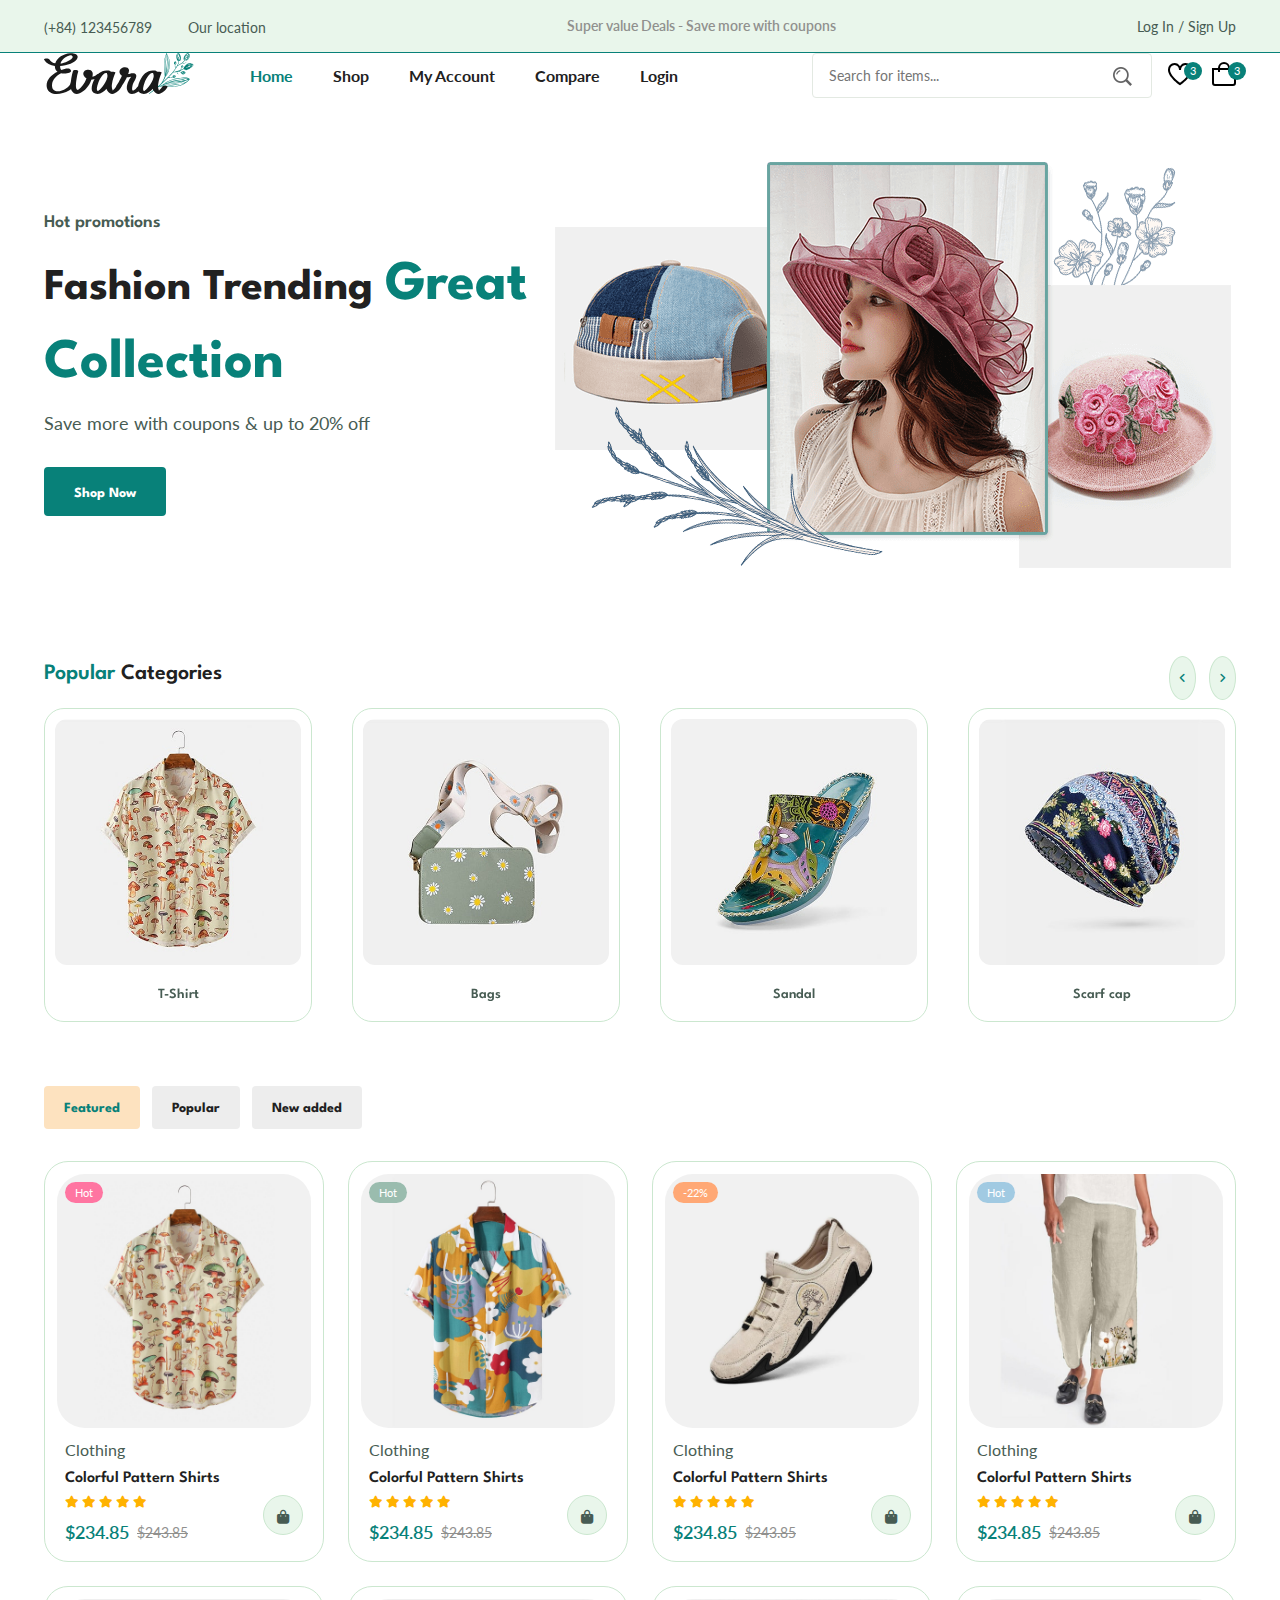
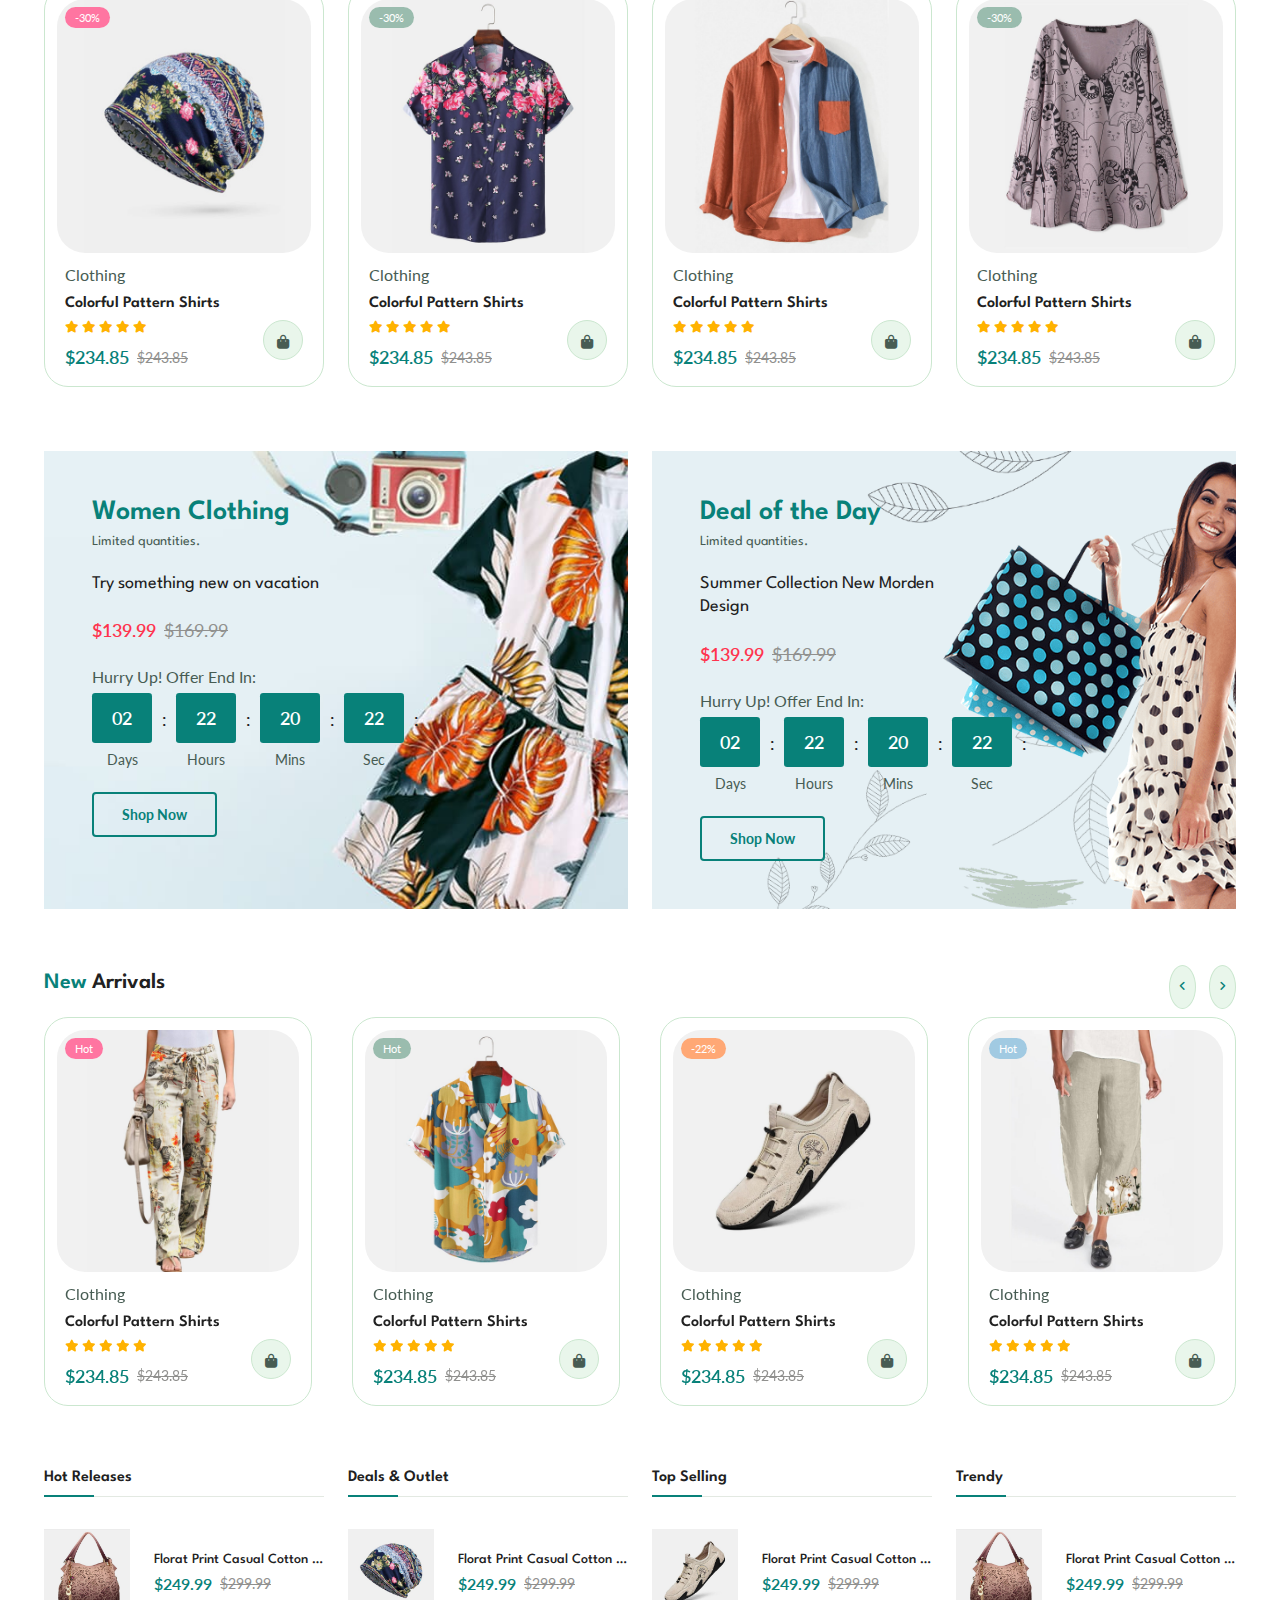
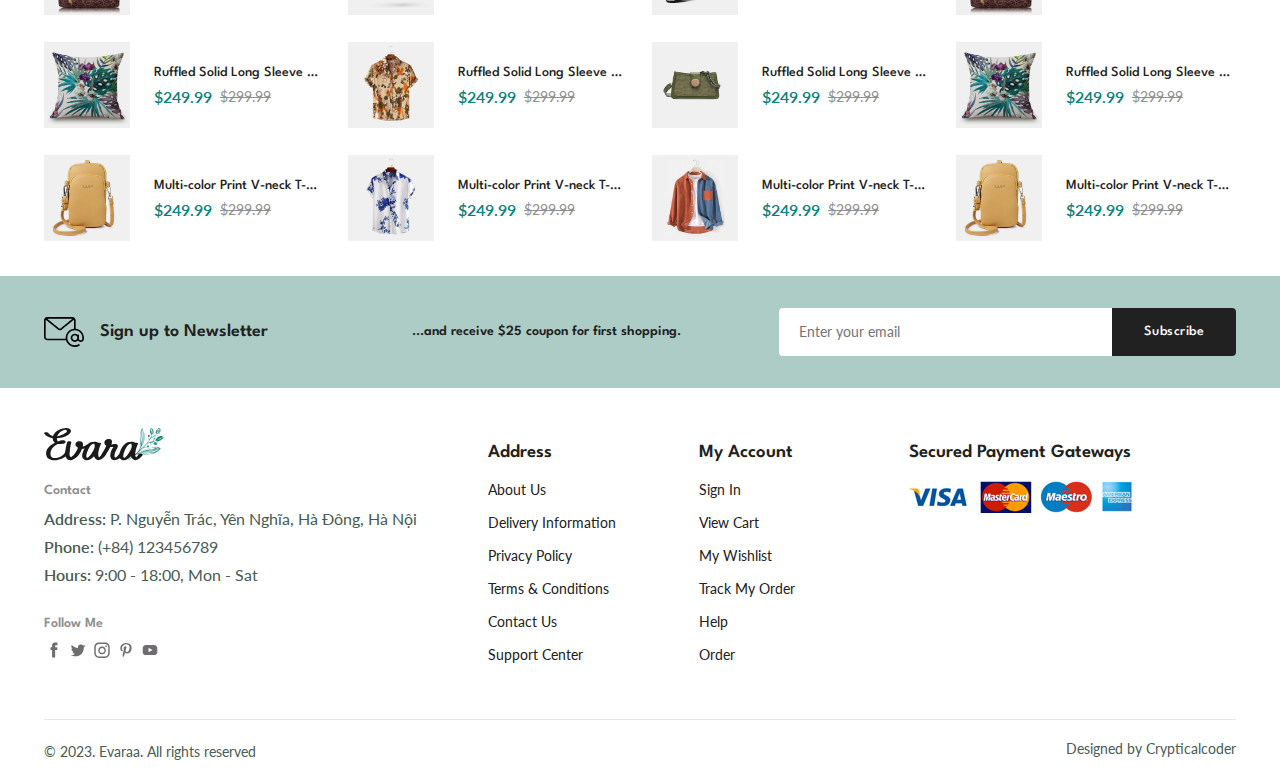
==== commit 2a0ddec5: "Update Checkout Page, Compare Page, Account Page" ====
--- a/index.html
+++ b/index.html
@@ -2045,7 +2045,7 @@
             </div>
         </section>
 
-        <section class="newsletter section home__newsletter">
+        <section class="newsletter section">
             <div class="newsletter__container container grid">
                 <h3 class="newsletter__title flex">
                     <img src="assets/img/icon-email.svg" alt="" class="newsletter__icon">
--- a/assets/css/style.css
+++ b/assets/css/style.css
@@ -110,6 +110,11 @@
     border: none;
     outline: none;
 }
+table{
+    width: 100%;
+    border-collapse: collapse ;
+}
+
 .container{
     max-width: 95%;
     margin-inline: auto;
@@ -152,6 +157,19 @@
 .new__price{
     color: var(--first-color);
     font-weight: var(--weight-600);
+}
+.form{
+    row-gap: 1rem;
+}
+.form__group{
+    grid-template-columns:repeat(2, 1fr) ;
+    gap: 1rem;
+}
+
+.textarea{
+    height: 200px;
+    padding-block: 1rem;
+    resize: none ;
 }
 .header__top{
     background-color: var(--first-color-alt);
@@ -299,10 +317,18 @@
     background-color: transparent;
     color: var(--first-color);
 }
+.btn--md,
+.btn--sm{
+    font-family: var(--body-font);
+}
 .btn--md    {
     font-family: var(--body-font);
     line-height: 42px;
     height: 45px;
+}
+.btn--sm{
+    height: 40px;
+    line-height: 36px;
 }
 .categories{
     overflow: hidden;
@@ -822,4 +848,486 @@
 .pagination__link.icon{
     border-top-right-radius: 50% ;
     border-bottom-right-radius: 50% ;
-}+}
+
+/* details  */
+.details__container{
+    grid-template-columns: 5.5fr 6.5fr;
+}
+.details__img{
+    margin-bottom: 0.5rem;
+}
+.details__small-images{
+    grid-template-columns: repeat(4, 1fr);
+    column-gap: 0.625rem;
+}
+.details__smalll-img{
+    cursor: pointer;
+}
+
+.details__title{
+    font-size: var(--h2-font-size);
+}
+.details__brand{
+    font-size: var(--small-font-size);
+    margin-block: 1rem;
+}
+.details__brand span{
+    color: var(--first-color);
+}
+.details__price{
+    border-top: 1px solid var(--border-color-alt);
+    border-bottom: 1px solid var(--border-color-alt);
+    padding-block: 1rem;
+    column-gap: 1rem;
+}
+.details__price .new__price{
+    font-size: var(--h2-font-size);
+}
+.details__price .old__price{
+    font-size: var(--normal-font-size);
+    font-weight: var(--weight-500);
+}
+.short__description{
+    margin-block: 1rem 2rem;
+}
+.list__item,
+.meta__list{
+    font-size: var(--small-font-size);
+    margin-bottom: 0.75rem;
+}
+.details__color,
+.details__size{
+    column-gap: 0.75rem;
+}
+.details__color{
+    margin-block: 2rem 1.5rem;
+}
+.details__size{
+    margin-bottom: 2.5rem ;
+}
+.details__color-title,
+.details__size-title{
+    font-size: var(--small-font-size);
+    font-weight: var(--weight-600);
+}
+.color__list,
+.size__list{
+    display: flex;
+    column-gap: 0.25rem;
+}
+.color__link{
+    width: 26px;
+    height: 26px;
+    border-radius: 50%;
+    display: block;
+}
+.size__link{
+    border: 1px solid var(--border-color-alt);
+    padding: 0.375rem 0.75rem 0.5rem;
+    color: var(--text-color);
+    font-size: var(--small-font-size);
+}
+.size-active{
+    background-color: var(--first-color);
+    color: var(--body-color);
+}
+.details__action{
+    display: flex;
+    column-gap: 0.375rem;
+    margin-bottom: 3.25rem;
+}
+.quantity, .details__action-btn{
+    border: 1px solid var(--border-color-alt);
+    font-size: var(--small-font-size);
+}
+.quantity{
+    max-width: 80px;
+    padding-block: 0.5rem;
+    padding-inline: 1rem 0.5rem;
+    border-radius: 0.25rem;
+}
+.details__action-btn{
+    color: var(--text-color);
+    line-height: 40px;
+    padding-inline: 0.75rem;
+}
+
+.details__meta{
+    border-top: 1px solid var(--border-color-alt);
+    padding-top: 1rem;
+}
+.details__tabs{
+    display: flex;
+    column-gap: 1.75rem;
+    margin-bottom: 3rem;
+}
+.details__tab{
+    font-family: var(--second-font);
+    font-size: var(--large-font-size);
+    font-weight: var(--weight-600);
+    cursor: pointer;
+}
+
+.details__tab.active-tab{
+    color: var(--first-color);
+}
+
+.details__tab-content:not(.active-tab){
+    display: none;
+}
+.info__table tr th,
+.info__table tr td{
+    border: 1px solid var(--border-color-alt);
+    padding: 0.625rem 1.25rem;
+}
+
+.info__table tr th{
+    font-weight: var(--weight-500);
+    text-align: left;
+}
+.info__table tr td{
+    color: var(--text-color-light);
+}
+.reviews__container{
+    padding-bottom: 3rem;
+    row-gap: 1.25rem;
+}
+.review__single{
+    border-bottom: 1px solid var(--border-color-alt);
+    padding-bottom: 1.25rem;
+    display: flex;
+    align-items: flex-start;
+    column-gap: 1.5rem;
+
+}
+
+.review__single:last-child{
+    padding-bottom: 3rem;
+}
+.review__img{
+    width: 70px;
+    border-radius: 50%;
+    margin-bottom: 0.5rem;
+}
+.review__title{
+    font-size: var(--tiny-font-size);
+}
+.review__data{
+    width: calc(100% - 94px);
+}
+.review__description{
+    margin-bottom: 0.5rem;
+}
+.review__rating{
+    color: hsl(42, 100%, 50%);
+    margin-bottom: 0.5rem;
+}
+.review__rating,
+.review__data{
+    font-size: var(--small-font-size);
+}
+
+.review__form-title{
+    font-size: var(--large-font-size);
+    margin-bottom: 1rem
+}
+.rate__product{
+    margin-bottom: 2rem;
+}
+
+/* cart */
+.table__container{
+    overflow-x: auto;
+}
+.table{
+    table-layout: fixed;
+    margin-bottom: 2rem;
+}
+.table tr {
+    border-top: 1px solid var(--border-color-alt);
+}
+.table tr:last-child{
+    border-bottom: 1px solid var(--border-color-alt);
+}
+.table tr th:nth-child(1),
+.table tr td:nth-child(1)
+{
+    width: 216px;
+}
+
+.table tr th:nth-child(2),
+.table tr td:nth-child(2)
+{
+    width: 400px;
+}
+.table tr th:nth-child(3),
+.table tr td:nth-child(3)
+{
+    width: 108px;
+}
+.table tr th:nth-child(4),
+.table tr td:nth-child(4)
+{
+    width: 220px;
+}
+.table tr th:nth-child(5),
+.table tr td:nth-child(5)
+{
+    width: 200px;
+}
+.table tr th:nth-child(6),
+.table tr td:nth-child(6)
+{
+    width: 152px;
+}
+.table__img{
+    width: 80px;
+}
+
+.table tr th,
+.table tr td{
+    padding: 0.5rem;
+    text-align: center;
+}
+
+.table__title,
+.table__description,
+.table__price,
+.table__subtotal,
+.table__trash,
+.table__stock
+{
+    font-size: var(--small-font-size);
+}
+.table__title,
+.table__stock{
+    color: var(--first-color);
+}
+.table__description{
+    max-width: 250px;
+    margin-inline: auto;
+}
+.table__trash{
+    color: var(--text-color-light);
+}
+.cart__actions{
+    display: flex;
+    justify-content: flex-end;
+    gap: 0.75rem;
+    margin-top: 1.5rem;
+
+}
+.divider{
+    position: relative;
+    text-align: center;
+    margin-block: 3rem ;
+}
+.divider::before{
+    content: '';
+    position: absolute;
+    top: 50% ;
+    left: 0;
+    width: 100%;
+    border-top: 2px solid var(--border-color-alt);
+}
+.divider i{
+    color: var(--text-color-light);
+    background-color: var(--body-color);
+    font-size: 1.25rem;
+    padding-inline: 1.25rem;
+    position: relative;
+    z-index: 10;
+}
+.cart__group{
+    grid-template-columns: repeat(2, 1fr);
+    align-items: flex-start;
+}
+.cart__shipping .section__title,
+.cart__coupon .section__title,
+.cart__total .section__title{
+    font-size: var(--large-font-size);
+    margin-bottom: 1rem;
+}
+.cart__coupon{
+    margin-top: 3rem;
+}
+.coupon__form .form__group{
+    align-items: center;
+}
+.cart__total{
+    border: 1px solid var(--border-color-alt);
+    border-radius: 0.25rem;
+    padding: 1.75rem;
+}
+.cart__total-table{
+    margin-bottom: 1rem;
+}
+.cart__total-table tr td{
+    border: 1px solid var(--border-color-alt);
+    padding: 0.75rem 0.5rem;
+    width: 50%;
+}
+.cart__total-title{
+    font-size: var(--small-font-size);
+}
+.cart__total-price{
+    color: var(--first-color);
+    font-weight: var(--weight-600);
+}
+.cart__total .btn{
+    display: inline-flex;
+}
+/* .fixed{
+    position: fixed;
+} */
+.login-register__container{
+    grid-template-columns: repeat(2, 1fr);
+    align-items: flex-start;
+}
+.login,
+.register{
+    border: 1px solid var(--border-color-alt);
+    padding: 2rem;
+    border-radius: 0.5rem;
+}
+
+/* checkout     */
+.checkout__container{
+    grid-template-columns: repeat(2, 1fr);
+}
+.checkout__group:nth-child(2){
+    border: 1px solid var(--border-color-alt);
+    padding: 2rem;
+    border-radius: 0.5rem;
+}
+.checkout__group .section__title{
+    font-size: var(--large-font-size);
+}
+.checkout__title{
+    font-size: var(--small-font-size);
+}
+.order__img{
+    width: 80px;
+}
+.order__table tr th,
+.order__table tr td{
+    border: 1px solid var(--border-color-alt);
+    padding: 0.5rem;
+    text-align: center;
+}
+.order__table tr th{
+    color: var(--title-color);
+    font-size: var(--small-font-size);
+}
+.table__quantity,
+.order__subtitle{
+    font-size: var(--small-font-size);
+}
+.order__grand-total{
+    color:var(--first-color) ;
+    font-size: var(--large-font-size);
+    font-weight: var(--weight-700);
+}
+.payment__methods{
+    margin-block: 2.5rem 2.75rem;
+}
+.payment__title{
+    margin-bottom: 1.5rem;
+}
+.payment__option{
+    margin-bottom: 1rem;
+}
+.payment__input{
+    accent-color: var(--first-color);
+}
+.payment__label{
+    font-size: var(--small-font-size);
+}
+
+/* compare */
+.compare__table tr th,
+.compare__table tr td {
+    padding: 0.5rem;
+    border: 1px solid var(--border-color-alt);
+}
+.compare__table tr th {
+    color: var(--text-color);
+    font-size: var(--small-font-size);
+}
+.compare__table tr td{
+    text-align: center;
+}
+.compare__colors{
+    justify-content: center;
+}
+.table__weight,
+.table__dimension{
+    font-size: var(--small-font-size);
+}
+
+/* account */
+
+.accounts__container{
+    grid-template-columns: 4fr 8fr;
+}
+.account__tabs{
+    border: 1px solid var(--border-color-alt);
+    border-radius: 0.25rem;
+}
+.account__tab{
+    padding: 1rem 2rem;
+    color: var(--title-color);
+    font-size: var(--small-font-size);
+    display: flex;
+    align-items: center;
+    column-gap: 0.625rem;
+    cursor: pointer;
+}
+.account__tab.active-tab{
+    background-color: var(--first-color);
+    color: var(--body-color);
+}
+.tab__content:not(.active-tab){
+    display: none;
+}
+.account__tab:not(:last-child){
+    border-bottom: 1px solid var(--border-color-alt);
+}
+.tab__content{
+    border: 1px solid var(--border-color-alt);
+}
+.tab__header{
+    background-color: var(--container-color) ;
+    border-bottom: 1px solid var(--border-color-alt);
+    padding: 1rem;
+    font-size: var(--small-font-size);
+}
+.tab__body{
+    padding: 1rem;
+}
+.placed__order-table tr th{
+    color: var(--title-color);
+    text-align: left;
+}
+.placed__order-table tr th,
+.placed__order-table tr td{
+    border: 1px solid var(--border-color-alt);
+    padding: 0.5rem;
+    font-size: var(--small-font-size);
+}
+.view__order,
+.edit{
+    color: var(--first-color);
+}
+.address{
+    font-style: normal;
+    font-size: var(--small-font-size);
+    line-height: 1.5rem;
+}
+.city{
+    margin-bottom: 0.25rem;
+}
+.edit{
+    font-size: var(--small-font-size);
+}
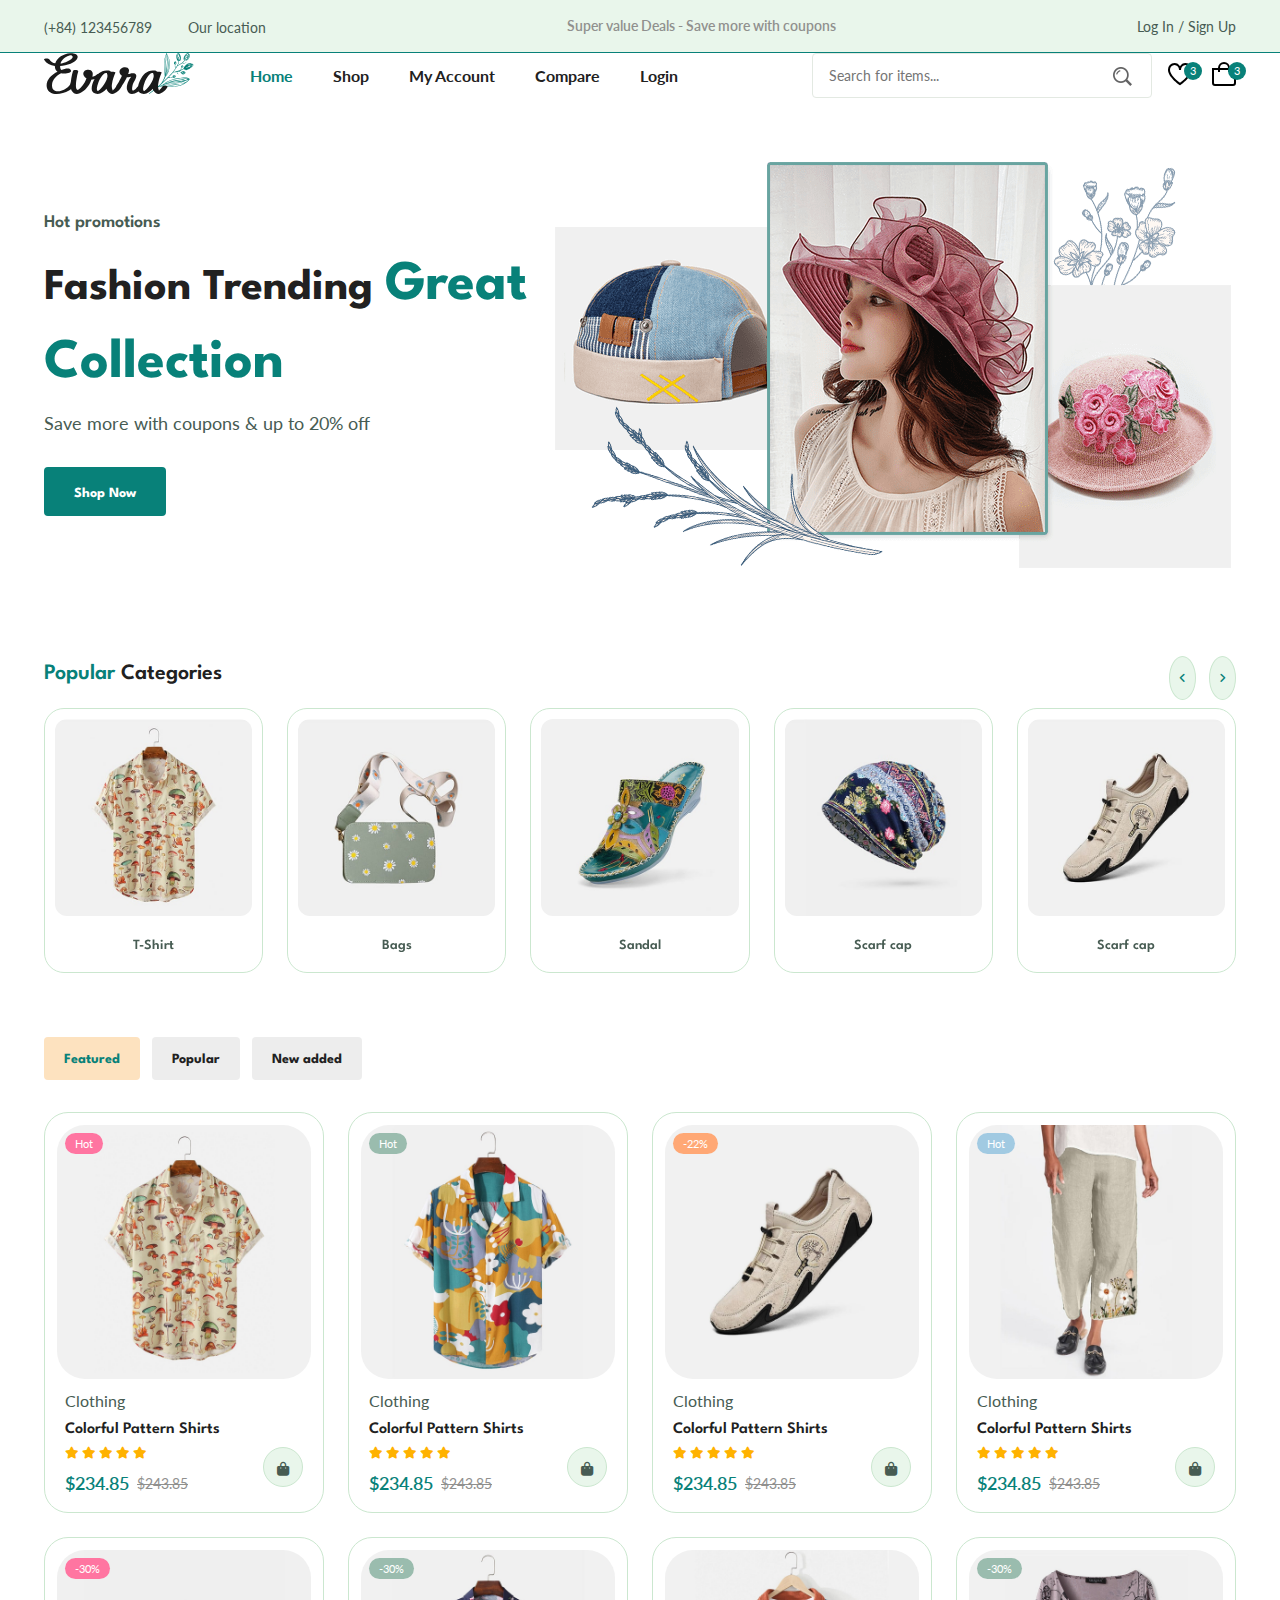
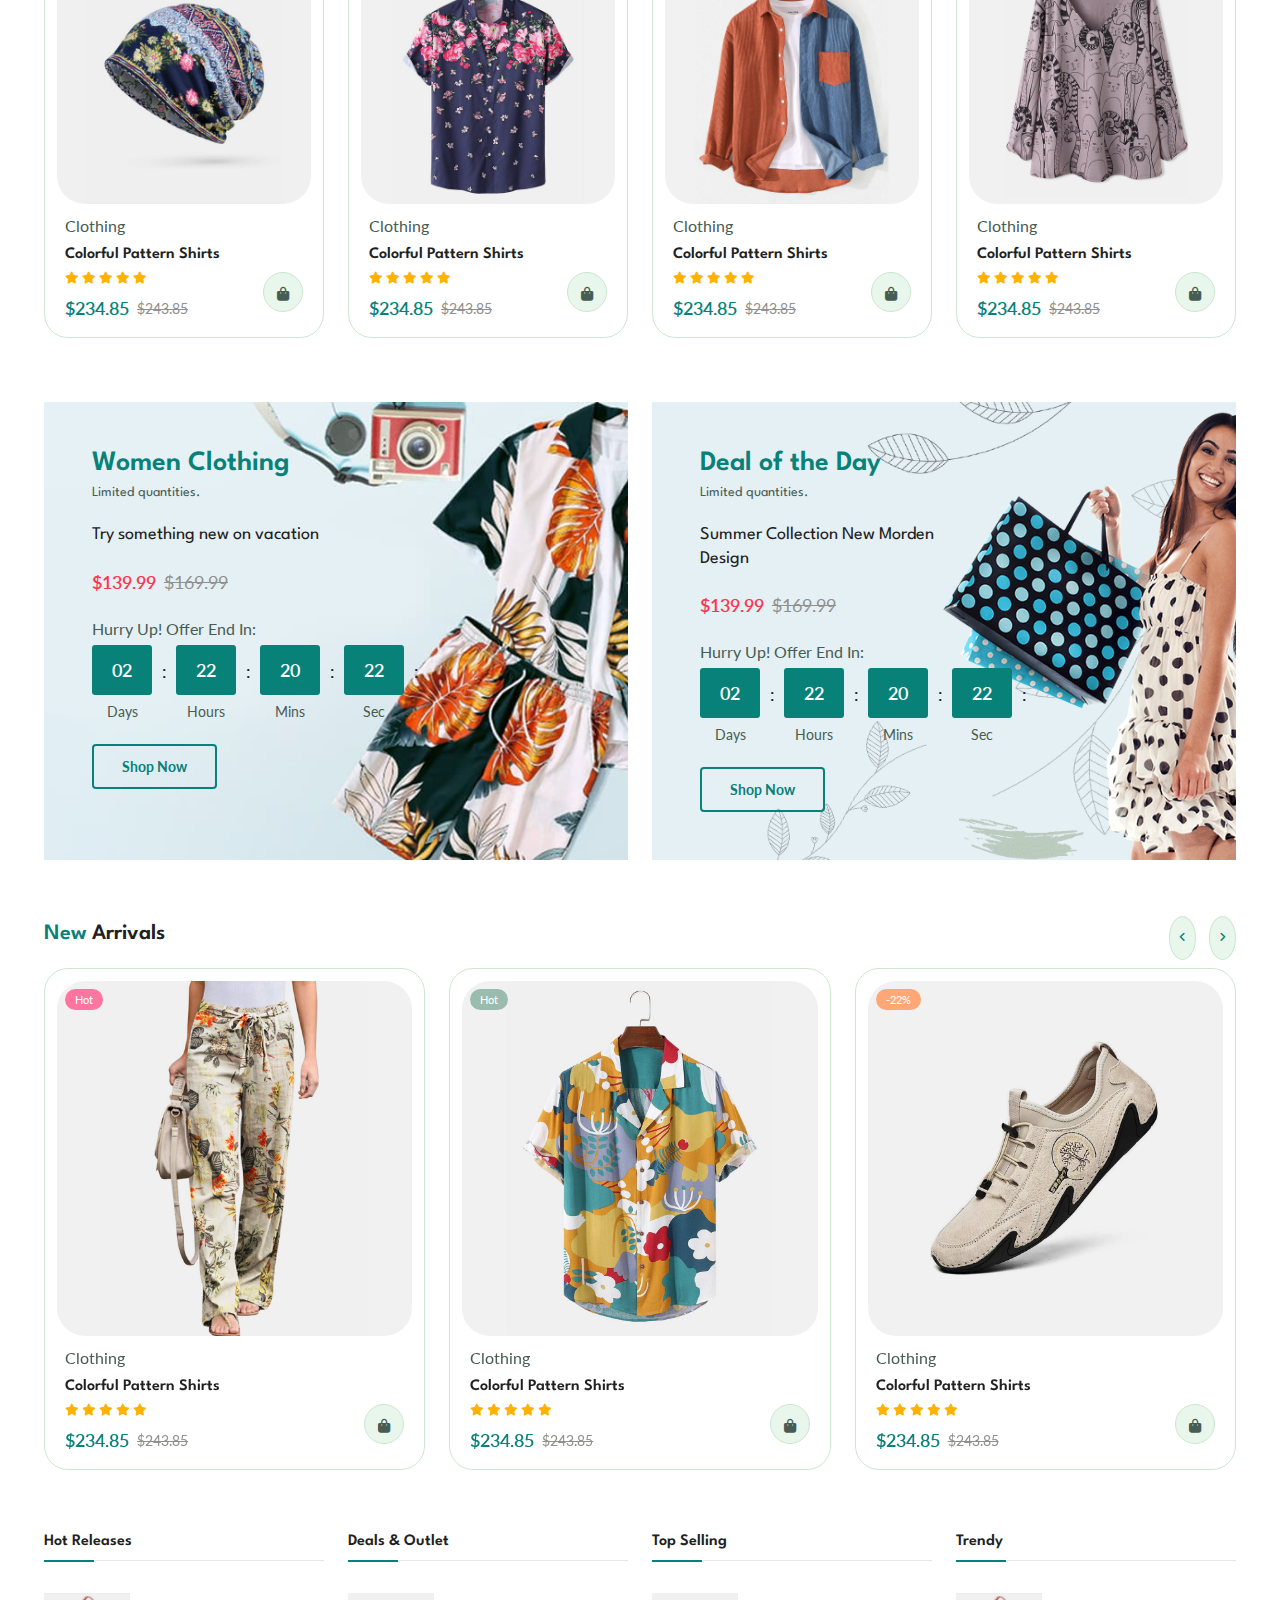
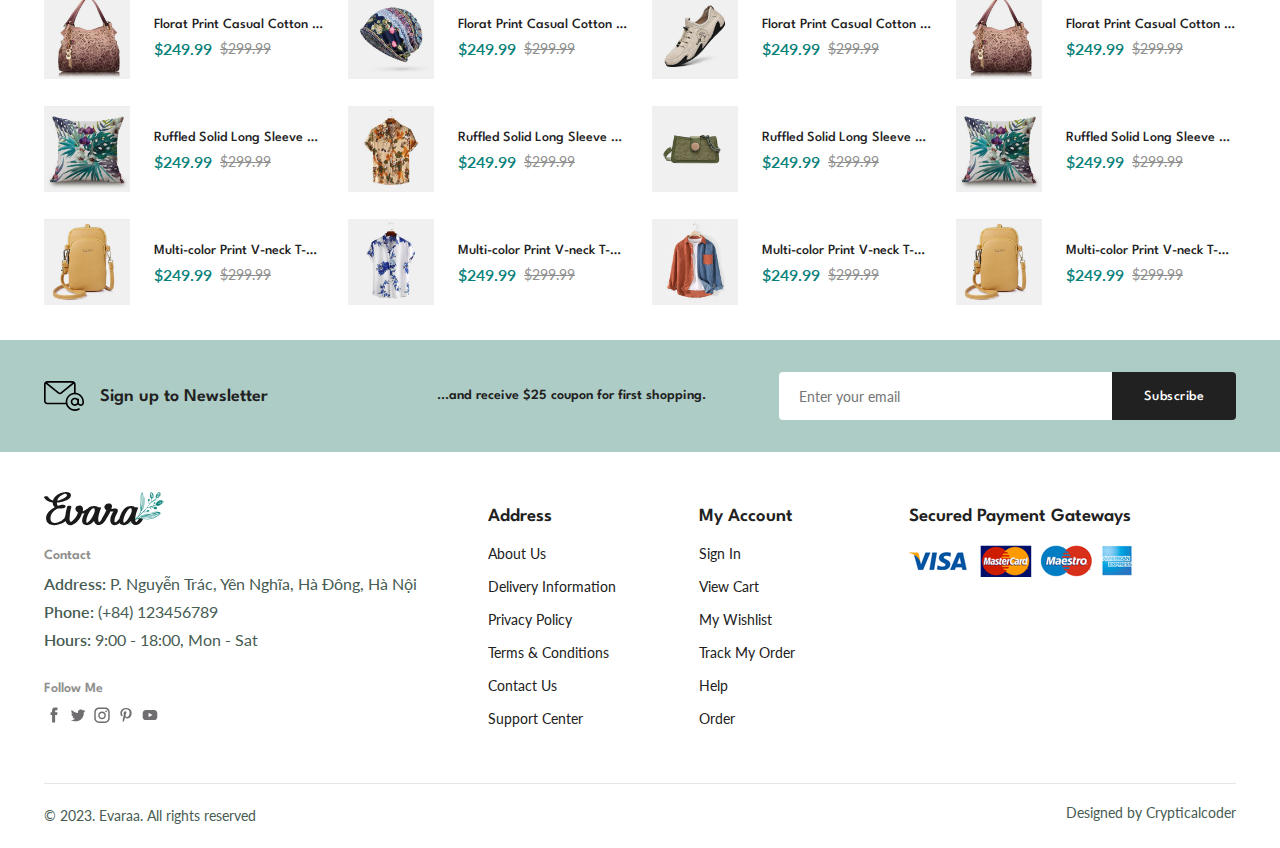
==== commit e230f190: "Responsive web design" ====
--- a/index.html
+++ b/index.html
@@ -34,6 +34,15 @@
             </a>
 
             <div class="nav__menu" id="nav-menu">
+                <div class="nav__menu-top">
+                    <a href="index.html" class="nav__menu-logo">
+                        <img src="assets/img/logo.svg" alt="" >
+                    </a>
+
+                    <div class="nav__close" id="nav-close">
+                        <i class="fa-solid fa-xmark"></i>
+                    </div>
+                </div>
                 <ul class="nav__list">
                     <li class="nav__item">
                         <a href="index.html" class="nav__link active-link">Home</a>
@@ -73,6 +82,10 @@
                     <img src="assets/img/icon-cart.svg" alt="">
                     <span class="count">3</span>
                 </a>
+
+                <div class="header__action-btn nav__toggle" id="nav-toggle">
+                    <img src="assets/img/menu-burger.svg" alt="">
+                </div>
             </div>
         </nav>
     </header>
@@ -955,8 +968,9 @@
                                     </a>
                                     
                                     <a href="#" class="action__btn" aria-label="Compare">
-                                        <i class="fa-regular fa-shuffle"></i>
-                                    </a>
+                                        <i class="fa-solid fa-shuffle"></i>
+                                    </a>
+                                    
                                 </div>
 
                                 <div class="product__badge light-pink">Hot</div>
@@ -1432,7 +1446,7 @@
                                 </a>
                                 
                                 <a href="#" class="action__btn" aria-label="Compare">
-                                    <i class="fa-regular fa-shuffle"></i>
+                                    <i class="fa-solid fa-shuffle"></i>
                                 </a>
                             </div>
 
--- a/assets/css/style.css
+++ b/assets/css/style.css
@@ -38,37 +38,352 @@
 }
 @media screen and (max-width: 1200px) {
     :root {
-      --big-font-size: ;
-      --h1-font-size: ;
-      --h2-font-size: ;
-      --h3-font-size: ;
-      --h4-font-size: ;
-      --large-font-size: ;
-      --normal-font-size: ;
-      --small-font-size: ;
-      --smaller-font-size: ;
-      --tiny-font-size: ;
+      --big-font-size: 2.25rem;
+      --h1-font-size: 2rem;
+      --h2-font-size: 1.375rem;
+      --h3-font-size: 1.25rem;
+      --h4-font-size: 1.125rem;
+      --large-font-size: 1rem;
+      --normal-font-size: 0.9375rem;
+      --small-font-size: 0.8125rem;
+      --smaller-font-size: 0.6875rem;
+      --tiny-font-size: 0.625rem;
     }
 }
 /* For large devices */
 @media screen and (max-width: 1400px) {
+    .container{
+        max-width: 1140px;
+    }
+    .products__container,
+    .showcase__container{
+        grid-template-columns: repeat(3,1fr);
+    }
+    .accounts__container{
+        grid-template-columns: 3fr 9fr;
+    }
 }
 
 @media screen and (max-width: 1200px) {
+    .container{
+        max-width: 960px;
+    }
+    .header__top{
+        display: none;
+    }
+    .nav{
+        height: calc(var(--header-height)+ 1.5rem);
+    }
+    .nav__logo-img{
+        width: 116px;
+    }
+    .nav__menu{
+        position: fixed;
+        right: -100%;
+        top: 0;
+        max-width: 400px;
+        width: 100%;
+        height: 100%;
+        padding: 1.25rem;
+        background-color: var(--body-color);
+        z-index: 100;
+        flex-direction: column;
+        align-items: flex-start  !important;
+        row-gap: 2rem;
+        box-shadow: 0 0 15px hsla(0, 0%, 0%, 0.1);
+        cursor: pointer;
+        transition: all 0.25s var(--transition) ;
+    }
+    .show-menu{
+        right: 0;
+    }
+    .nav__list{
+        order: 1;
+        flex-direction: column ;
+        align-items: flex-start !important;
+        row-gap: 1.5rem;
+    }
+    .nav__link{
+        font-size: var(--large-font-size);
+    }
+    .header__search .form__input{
+        border-color: var(--first-color);
+    }
+    .nav__menu-top,
+    .nav__toggle{
+        display: flex !important;
+  
+    }
+    .nav__toggle{
+        cursor: pointer;
+    }
+    .nav__menu-top{
+        align-items: center;
+        justify-content: space-between;
+        width: 100%;
+        margin-bottom: 1.25rem;
+    }
+    .nav__menu-logo img{
+        width: 100%;
+    }
+    .nav__close{
+        font-size: var(--h2-font-size);
+        line-height: 1rem;
+    }
+    .header__action-btn img{
+        width: 21px;
+    }
+    .home__container{
+        grid-template-columns: 5.5fr 6.5fr ;
+    }
+
+    .countdown{
+        column-gap: 1rem;
+    }
+    .countdown__period{
+        width: 36px;
+        height: 36px;
+        line-height: 36px;
+    }
+    .countdown__amount::after{
+        right: -30%;
+        top: 14%;
+    }
+    .swiper-button-next,
+    .swiper-button-prev{
+        top: -28px;
+        width: 26px;
+        height: 26px;
+    }
+
+    .swiper-button-prev{
+        right: 36px;
+    }
+
+    .account__tab{
+        padding: 0.75rem 1rem;
+    }
+    .checkout__group:nth-child(2){
+        padding: 1.5rem;
+    }
+    .details__brand{
+        margin-block: 0.75rem;
+    }
+    .details__price{
+        padding-block: 0.75rem;
+    }
+    .short__description{
+        margin-bottom: 1.5rem;
+    }
+    .details__color{
+        margin-block: 1.75rem 1.25rem;
+    }
+    .details__size{
+        margin-bottom: 2.25rem;
+    }
+    .color__link{
+        width: 22px;
+        height: 22px;
+    }
+    .size__link{
+        padding: 0.375rem 0.625rem;
+    }
+    .details__action{
+        margin-bottom: 2.75rem;
+    }
 }
 
 /* For medium devices */
 @media screen and (max-width: 992px) {
+    .container{
+        max-width: 740px;
+    }
+    .home__container,
+    .deals__container,
+    .checkout__container,
+    .newsletter__container,
+    .accounts__container,
+    .cart__group{
+        grid-template-columns: 1fr;
+    }
+    .cart__group{
+        row-gap: 2.75rem;
+    }
+    .home__img{
+        justify-self: center;
+    }
+    .btn{
+        height: 45px;
+        line-height: 45px;
+    }
+    .btn--md{
+        height: 42px;
+        line-height: 39px;
+    }
+    .btn--sm{
+        height: 38px;
+        line-height: 35px;
+    }
+    .newsletter__description{
+        display: none;
+    }
+    .products__container,
+    .showcase__container,
+    .footer__container,
+    .details__container{
+        grid-template-columns: repeat(2, 1fr);
+    }
+    .login,
+    .register{
+        padding: 1.25rem;
+    }
+
+    .table tr th:nth-child(1),
+    .table tr td:nth-child(1)
+    {
+        width: 140px;
+    }
+
+    .table tr th:nth-child(2),
+    .table tr td:nth-child(2)
+    {
+        width: 330px;
+    }
+    .table tr th:nth-child(3),
+    .table tr td:nth-child(3)
+    {
+        width: 80px;
+    }
+    .table tr th:nth-child(4),
+    .table tr td:nth-child(4)
+    {
+        width: 160px;
+    }
+    .table tr th:nth-child(5),
+    .table tr td:nth-child(5)
+    {
+        width: 160px;
+    }
+    .table tr th:nth-child(6),
+    .table tr td:nth-child(6)
+    {
+        width: 100px;
+    }
 }
 
 @media screen and (max-width: 768px) {
+    .container{
+        max-width: 540px;
+    }
+    .products__container,
+    .showcase__container,
+    .footer__container,
+    .details__container,
+    .login-register__container,
+    .details__container{
+        grid-template-columns: 100%;
+    }
+    .tab__header,
+    .tab__body{
+        padding: 0.75rem;
+    }
+    .compare__table tr td{
+        display: block;
+    }
 }
 
 /* For small devices */
 @media screen and (max-width: 576px) {
+    .category__item{
+        padding-bottom: 1rem;
+    }
+    .category__img{
+        margin-bottom: 1rem;
+    }
+    .deals__item,
+    .checkout__group:nth-child(2){
+        padding: 1.25rem;
+    }
+
+    .pagination{
+        column-gap: 0.5rem;
+        margin-top: 2.5rem;
+    }
+
+    .pagination__link{
+        width: 30px;
+        height: 30px;
+        line-height: 30px;
+    }
+
+    .placed__order-table th,
+    .order__table tr th{
+        display: none;
+    }
+    .placed__order-table tr td,
+    .order__table tr td,
+    .info__table tr th,
+    .info__table tr td{
+        display: block;
+    }
+    .form__group{
+        grid-template-columns: 1fr;
+    }
+    
+    .cart__total{
+        padding: 1.25rem;
+    }
+
+    .payment__methods{
+        margin-block: 2.25rem 2.5rem;
+    }
+    .details__tabs{
+        column-gap: 1.25rem;
+        margin-bottom: 2.5rem;
+    }
+    .review__single{
+        column-gap: 1rem;
+    }
+    .footer__title{
+        margin-top: 0.25rem;
+    }
+    .footer__bottom{
+        flex-direction: column;
+        align-items: center;
+    }
+
 }
 
 @media screen and (max-width: 350px) {
+    .action__btn{
+        width: 36px;
+        height: 36px;
+        line-height: 38px;
+    }
+    .cart__btn{
+        bottom: 1.4rem;
+        right: 1.25rem;
+    }
+    .showcase__item{
+        column-gap: 1rem;
+    }
+    .showcase__img{
+        width: 70px;
+    }
+    .showcase__content{
+        width: calc(100% - 86px);
+    }
+
+    .swiper-button-next,
+    .swiper-button-prev{
+        display: none;
+    }
+    .compare__table tr th,
+    .cart__total-table tr td {
+        display: block;
+        width: 100%;
+    }
+
 }
 
 
@@ -263,6 +578,11 @@
     font-size: var(--tiny-font-size);
     
 }
+.nav__menu-top,
+.nav__toggle{
+    display: none;
+}
+
 .active-link,
 .nav__link:hover{
     color: var(--first-color);
@@ -717,6 +1037,7 @@
     font-family: var(--second-font);
     font-size: var(--small-font-size);
     font-weight: var(--weight-600);
+    text-align: center;
 }
 .newsletter__form {
     display: flex;
@@ -1114,6 +1435,7 @@
 .cart__actions{
     display: flex;
     justify-content: flex-end;
+    flex-wrap: wrap;
     gap: 0.75rem;
     margin-top: 1.5rem;
 
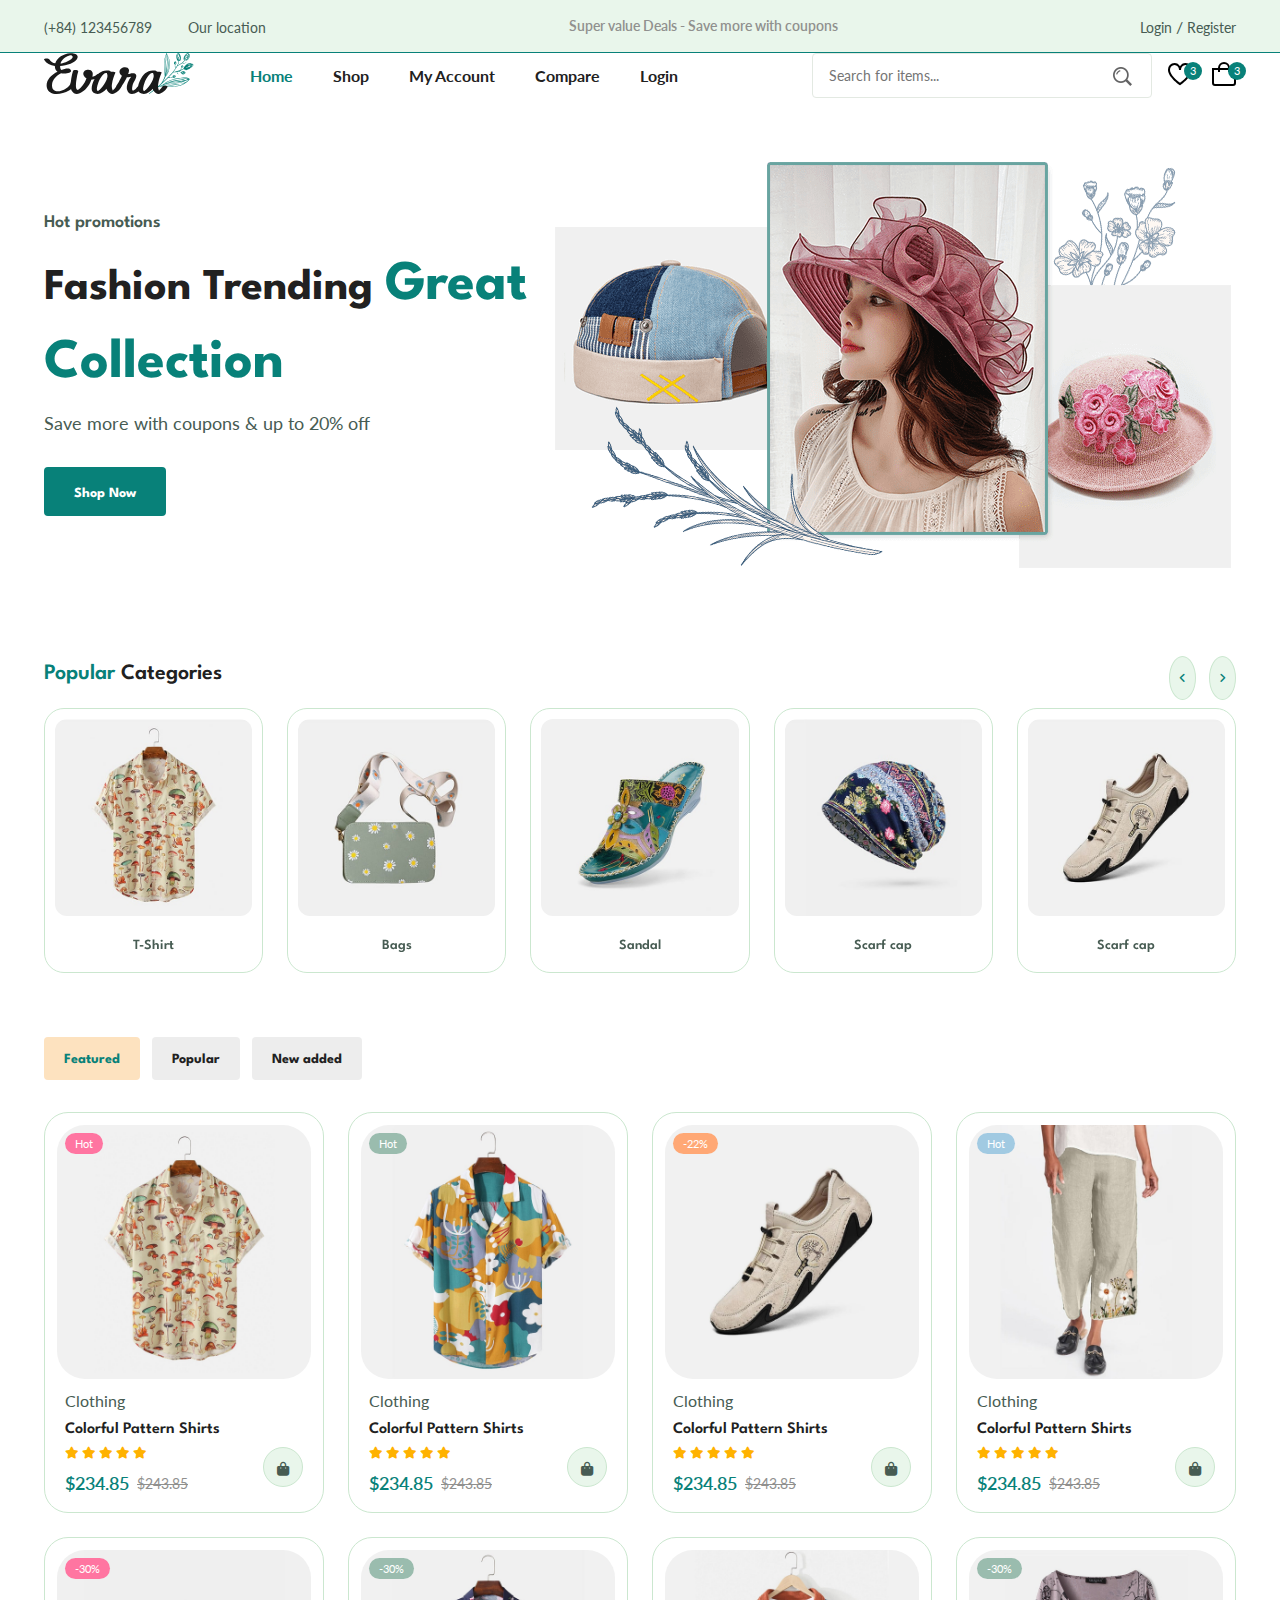
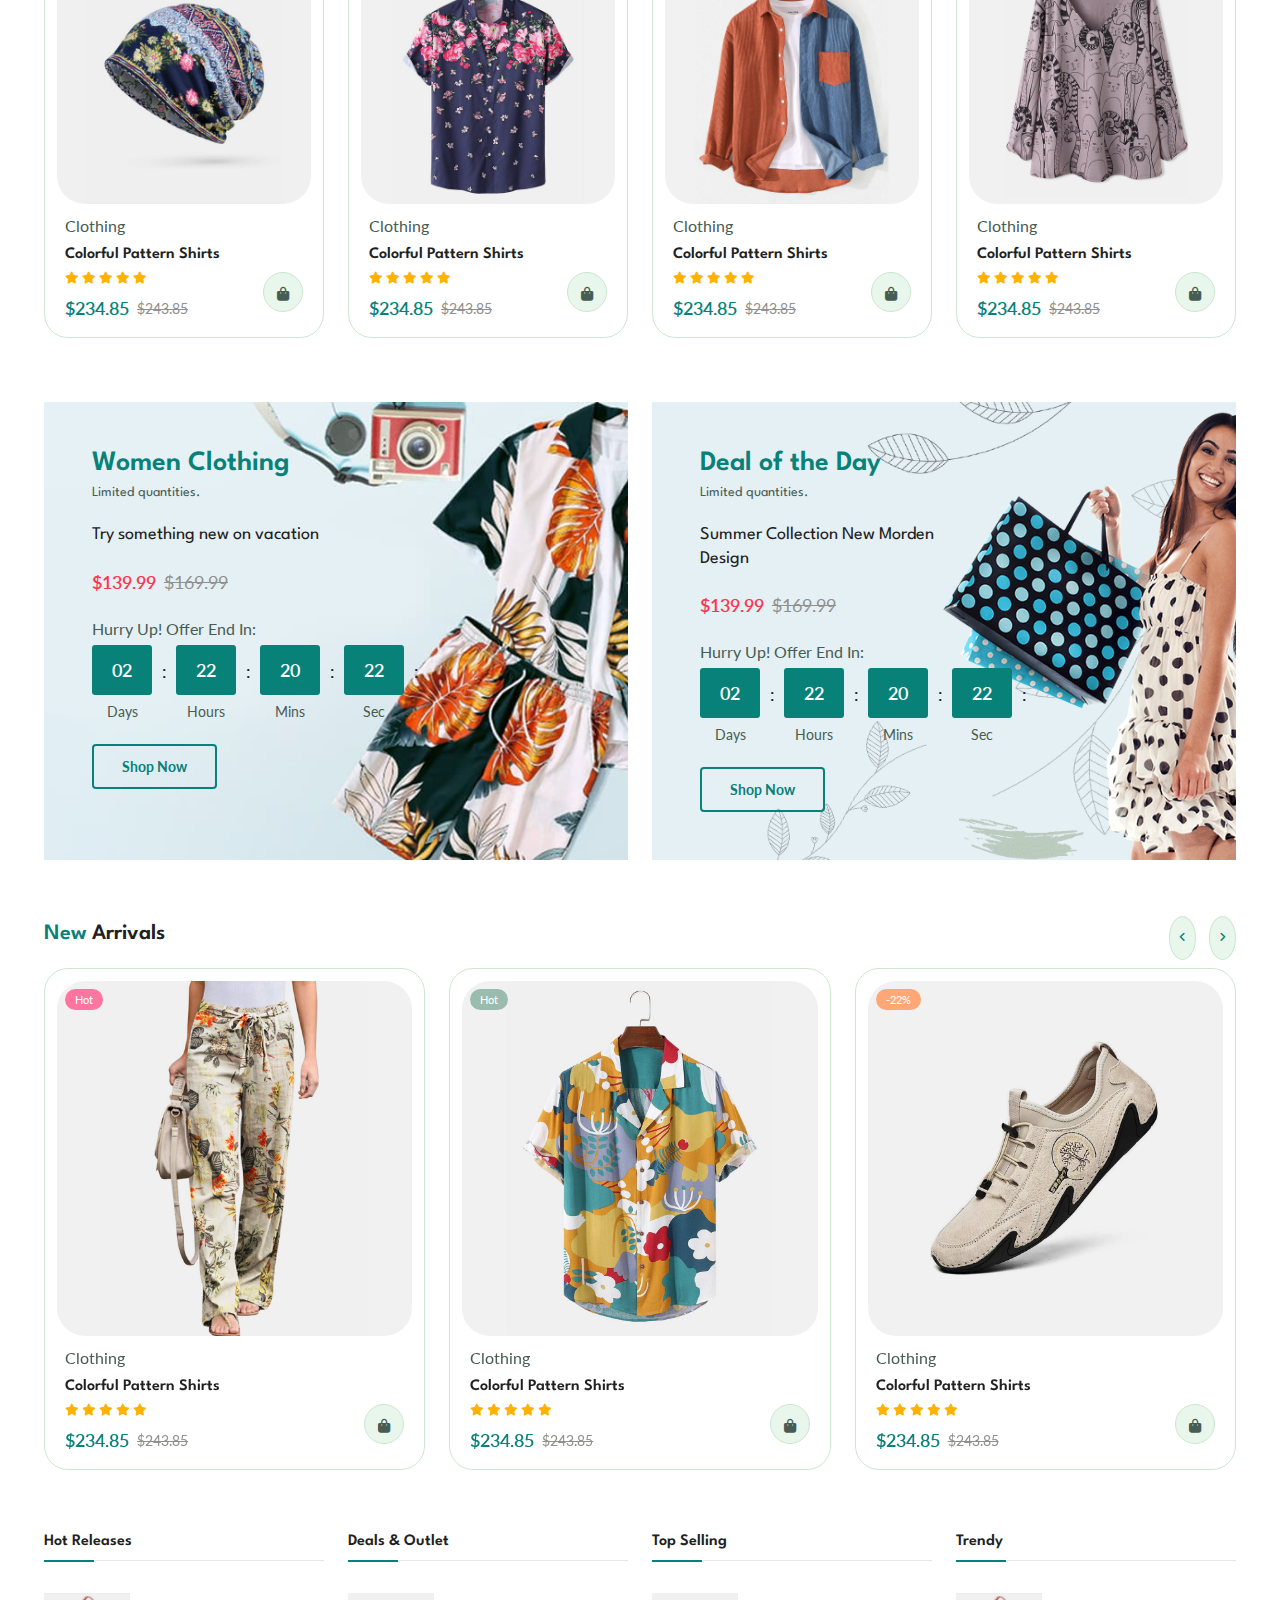
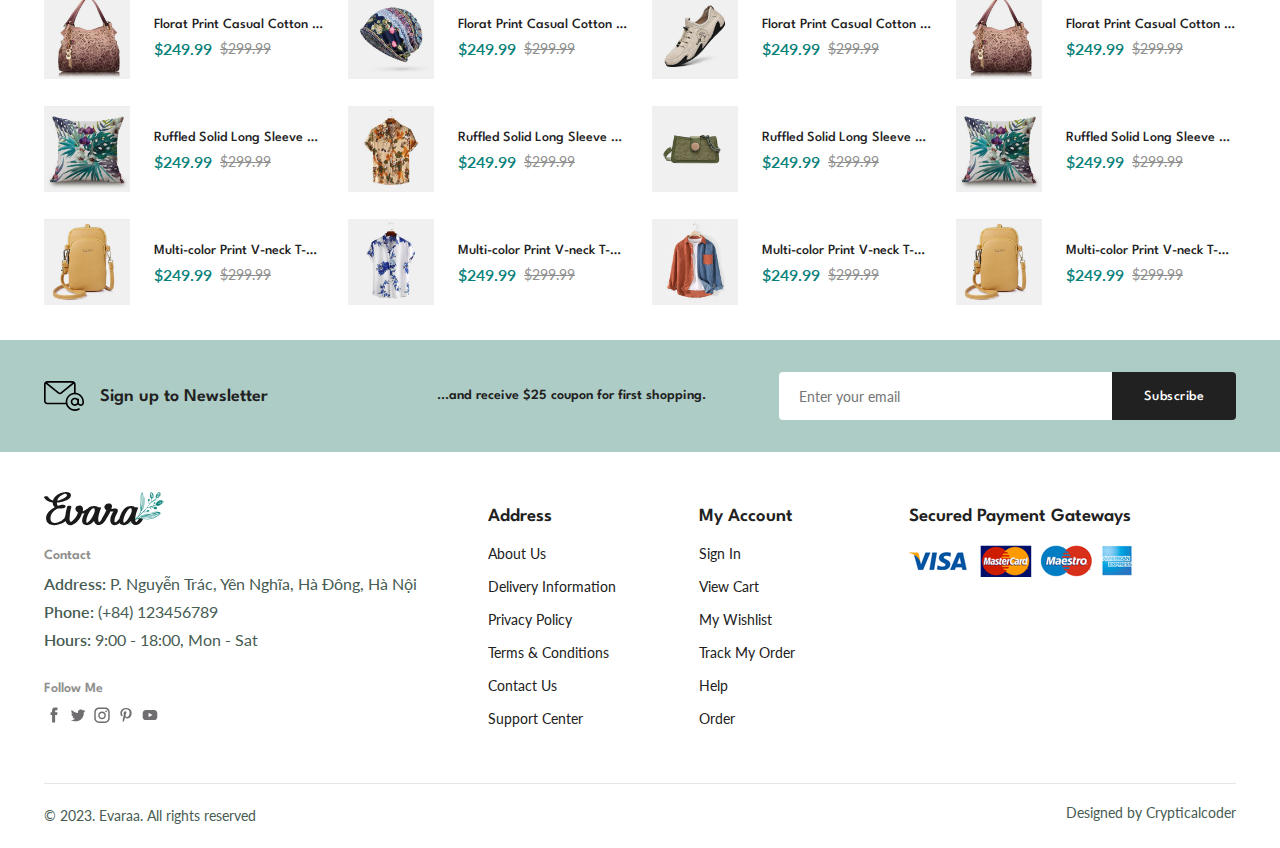
==== commit c570013e: "Modified some files about login and registration" ====
--- a/index.html
+++ b/index.html
@@ -22,9 +22,16 @@
                     Super value Deals - Save more with coupons
                 </p>
 
-                <a href="login-register.html" class="header__top-action">
-                    Log In / Sign Up
-                </a>
+                <span>
+                    <a href="Login.html" class="header__top-action">
+                        Login
+                    </a>
+                    <span>/</span>
+                    <a href="Register.html" class="header__top-action">
+                        Register
+                    </a>
+                </span>
+
             </div>
         </div>
 
@@ -61,7 +68,7 @@
                     </li>
 
                     <li class="nav__item">
-                        <a href="login-register.html" class="nav__link">Login</a>
+                        <a href="Login.html" class="nav__link">Login</a>
                     </li>
                 </ul>
                 <div class="header__search">
--- a/assets/css/style.css
+++ b/assets/css/style.css
@@ -1,7 +1,7 @@
 /* import gg font */
 @import url('https://fonts.googleapis.com/css2?family=Lato:ital,wght@0,100;0,300;0,400;0,700;0,900;1,100;1,300;1,400;1,700;1,900&display=swap');
 @import url('https://fonts.googleapis.com/css2?family=Lato:ital,wght@0,100;0,300;0,400;0,700;0,900;1,100;1,300;1,400;1,700;1,900&family=Spartan:wght@100..900&display=swap');
-
+/* @import url('https://fonts.googleapis.com/css2?family=Poppins:ital,wght@0,100;0,200;0,300;0,400;0,500;0,600;0,700;0,800;0,900;1,100;1,200;1,300;1,400;1,500;1,600;1,700;1,800;1,900&display=swap'); */
 :root {
     --header-height: 4rem;
 
@@ -15,6 +15,9 @@
     --container-color: hsl(0,0%,93%);
     --border-color: hsl(129,36%,85%);
     --border-color-alt: hsl(113,15%,90%);
+
+    --success-color: #2691d9;
+    --error-color: #e74c3c;
 
     --body-font: 'Lato', sans-serif;
     --second-font: 'Spartan', sans-serif;
@@ -1500,20 +1503,6 @@
 .cart__total .btn{
     display: inline-flex;
 }
-/* .fixed{
-    position: fixed;
-} */
-.login-register__container{
-    grid-template-columns: repeat(2, 1fr);
-    align-items: flex-start;
-}
-.login,
-.register{
-    border: 1px solid var(--border-color-alt);
-    padding: 2rem;
-    border-radius: 0.5rem;
-}
-
 /* checkout     */
 .checkout__container{
     grid-template-columns: repeat(2, 1fr);
@@ -1653,3 +1642,96 @@
 .edit{
     font-size: var(--small-font-size);
 }
+
+/* login-register */
+.box{
+    position: relative;
+    width: 100%;
+    height: 100vh;
+    background: url(../img/login_bg2.jpg) no-repeat center center/cover;
+    /* filter: blur(8px); */
+    height: 100vh;
+    overflow: hidden;
+    display: flex;
+    justify-content: center;
+    align-items: center;
+   
+}
+.box::before {
+    content: '';
+    position: absolute;
+    top: 0;
+    left: 0;
+    width: 100%;
+    height: 100%;
+    background-color: rgba(0, 0, 0, 0.5);
+    z-index: 1;
+}
+.wrapper{
+    position: relative;
+    z-index: 2;
+    width: 320px;
+    background-color: white;
+    border: none;
+    outline: none;
+    border-radius: 10px;
+    padding: 30px;
+
+}
+.title{
+    font-family: var(--title-font);
+    text-align: center;
+    margin: 15px 0px;
+    font-weight: var(--weight-700);
+}
+.control{
+    width: 100%;
+    position: relative;
+}
+.control input{
+    width: 100%;
+    height: 40px;
+    font-size: 16px;
+    border: none;
+    outline: none;
+    border-bottom: 2px solid #dadada;
+    margin-bottom: 10px;
+}
+.control span{
+    position: absolute;
+    border-bottom:  3px solid var(--first-color);
+    left: 0;
+    top: 38px;
+    width: 0%;
+    transition: 0.4s;
+}
+.control input:focus~span{
+    width: 100%;
+}
+.control.error small{
+    color: var(--error-color);
+}
+.control.error input{
+    border-bottom: 2px solid var(--error-color);
+}
+
+.submit button{
+    width: 100%;
+    border-radius: 15px ;
+    cursor: pointer;
+    font-size: var(--large-font-size);
+    margin: 15px auto;
+}
+.SignIn{ 
+    text-align: center;
+}
+.SignIn a, .forgot a{
+    text-decoration: none;
+    color: var(--first-color);
+}
+.SignIn a{
+    margin-left: 10px ;
+}
+SignIn a:hover{
+    text-decoration: underline;
+}